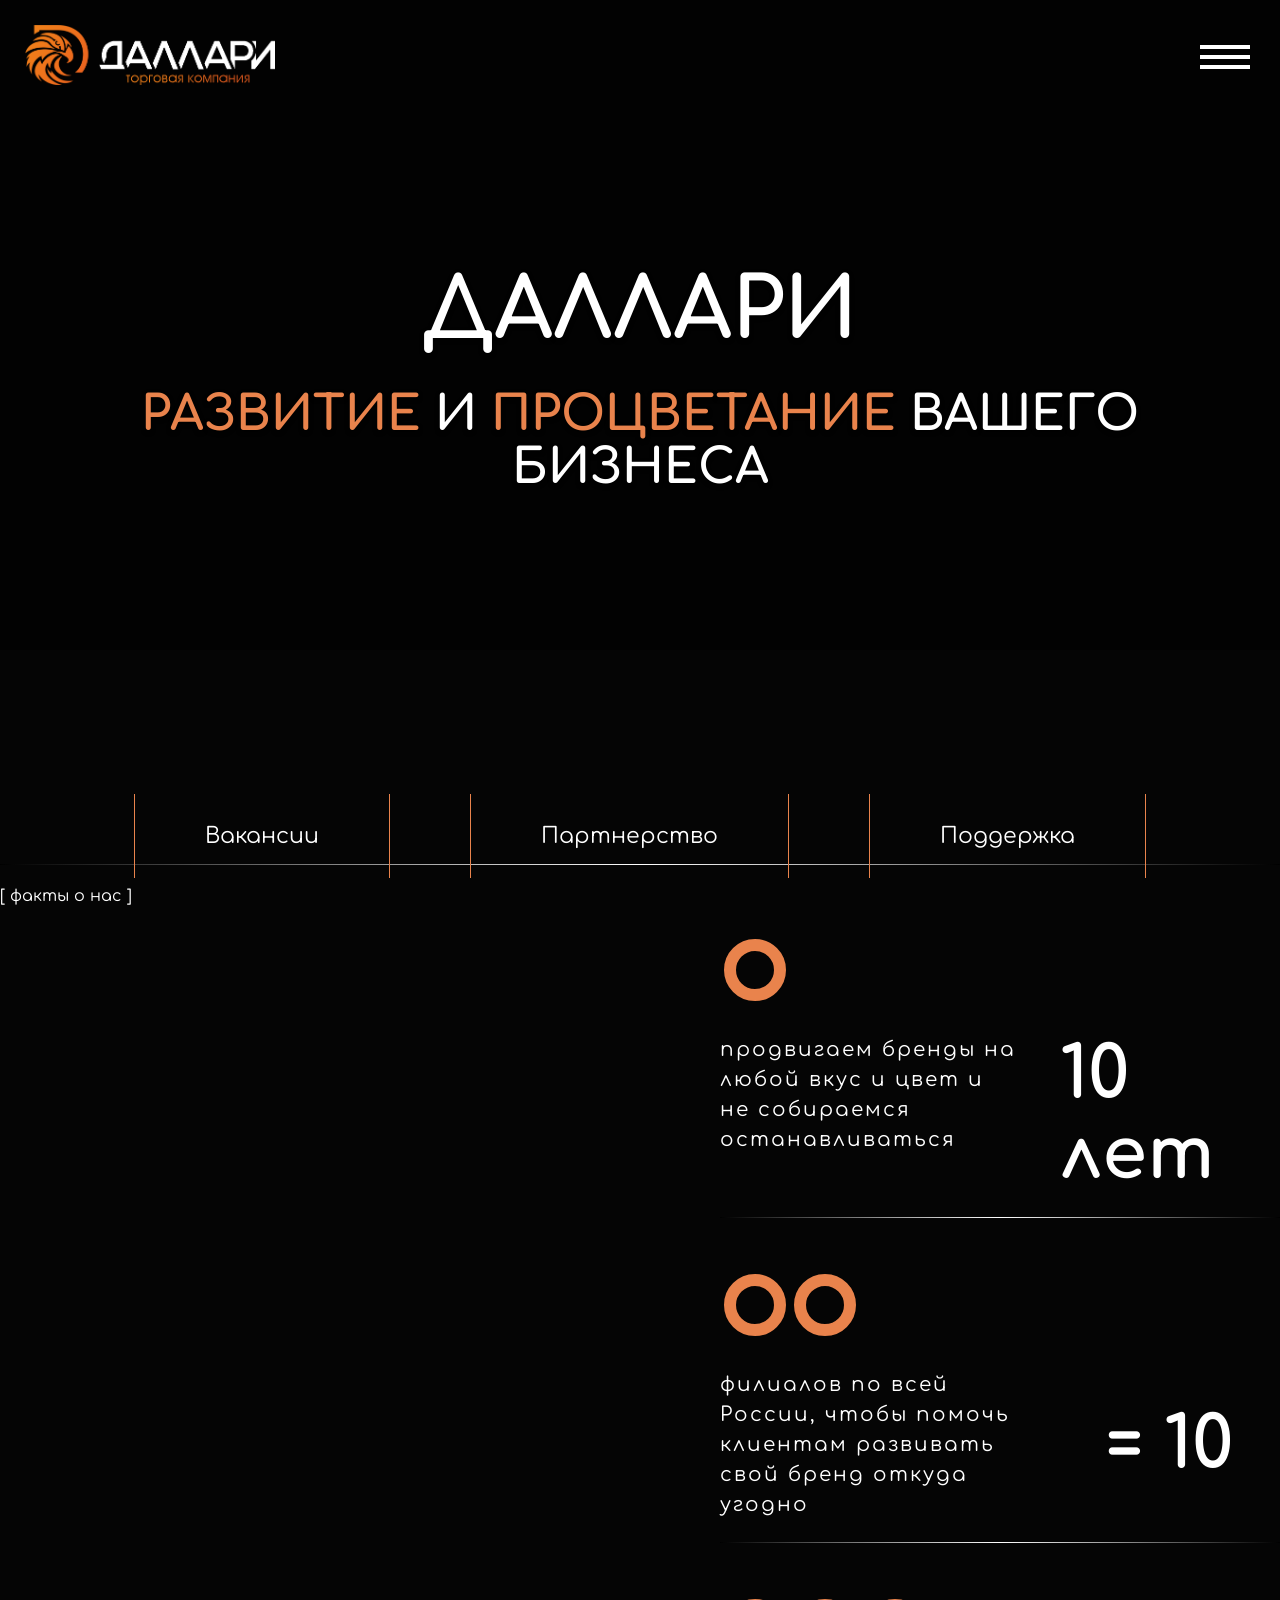
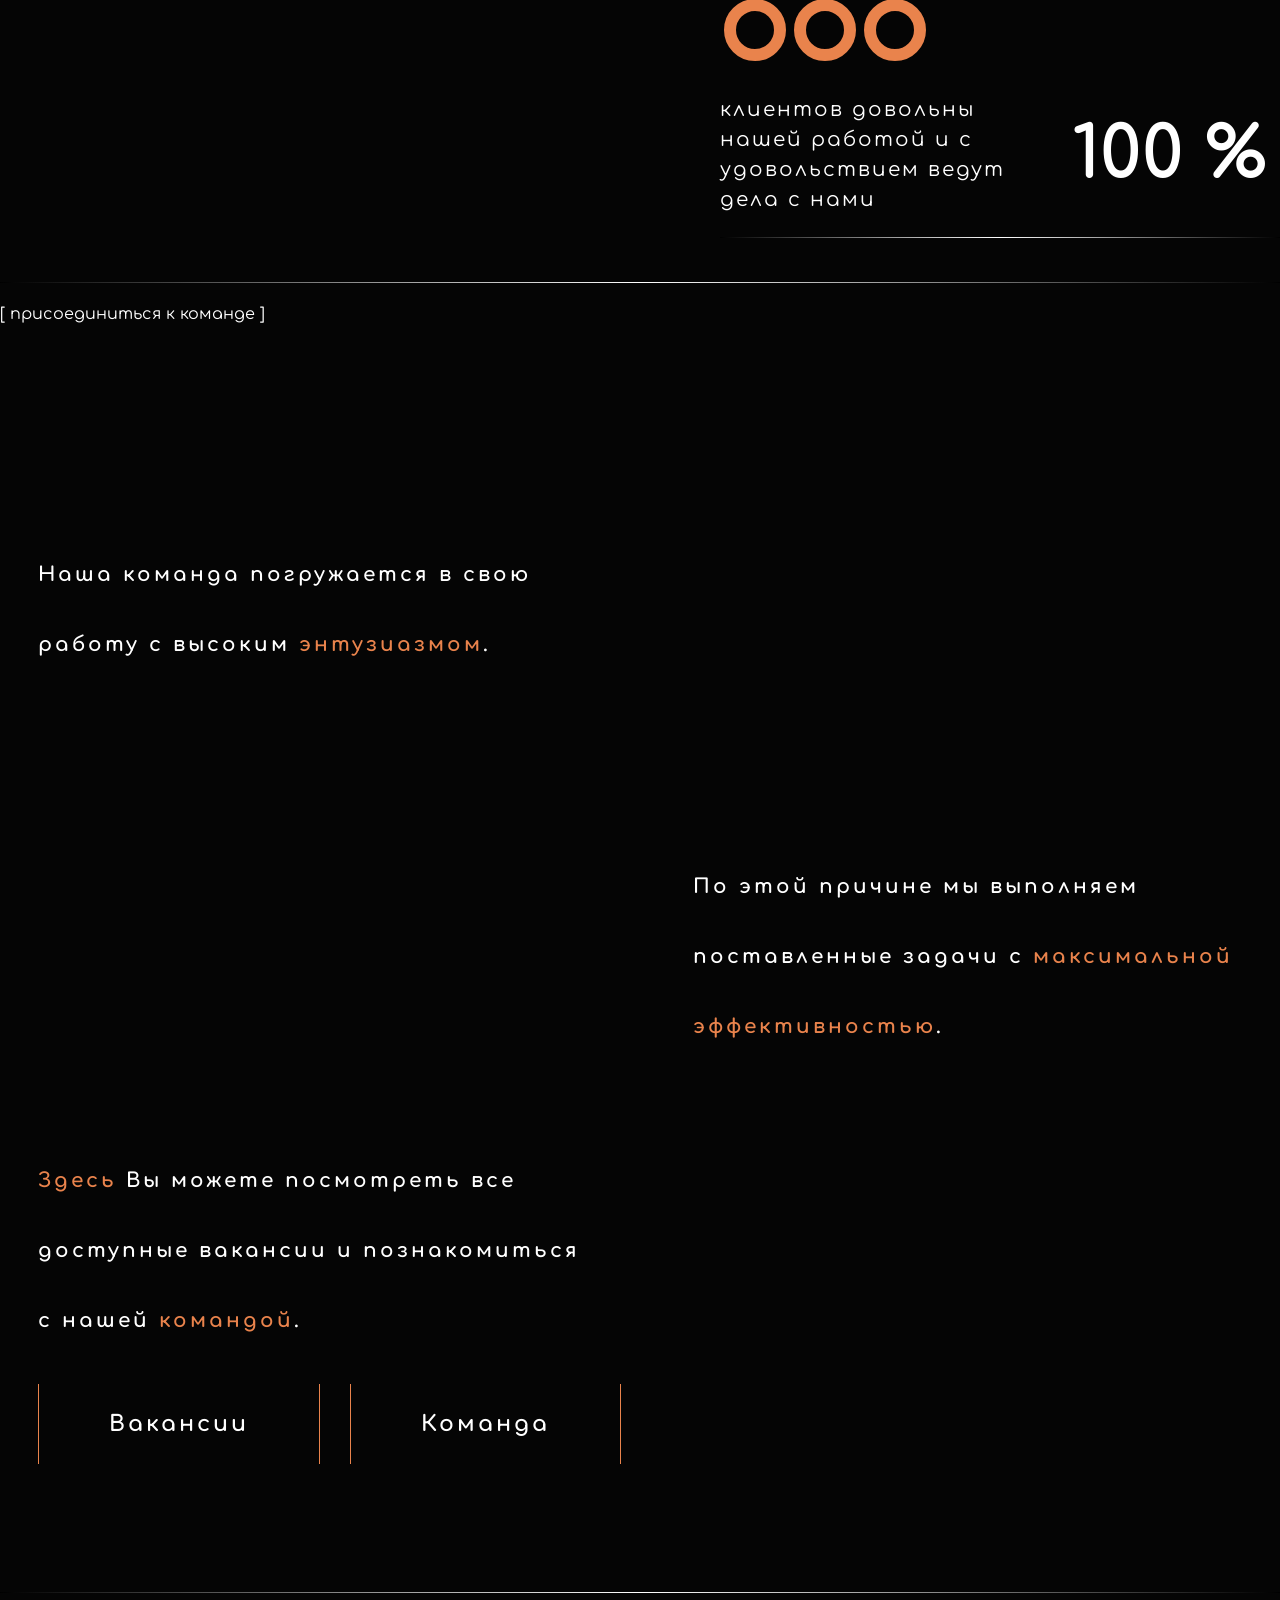
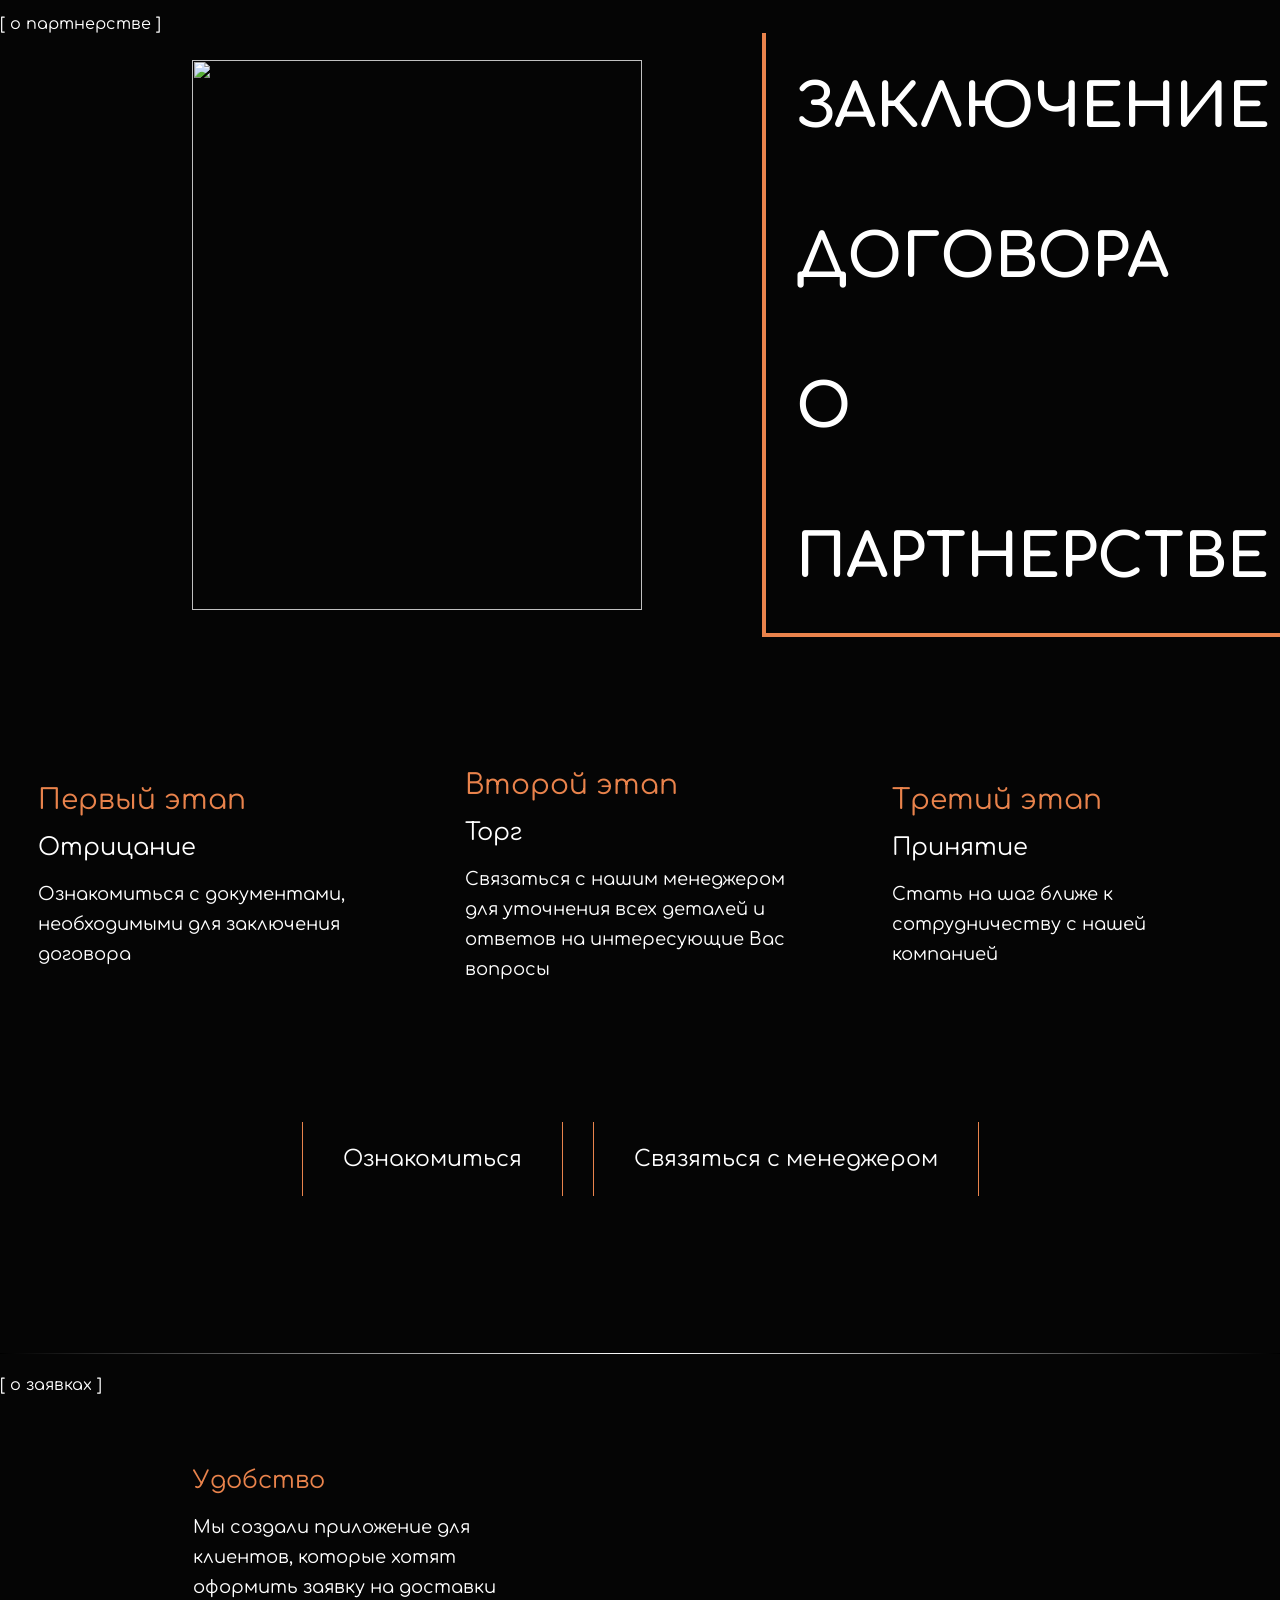
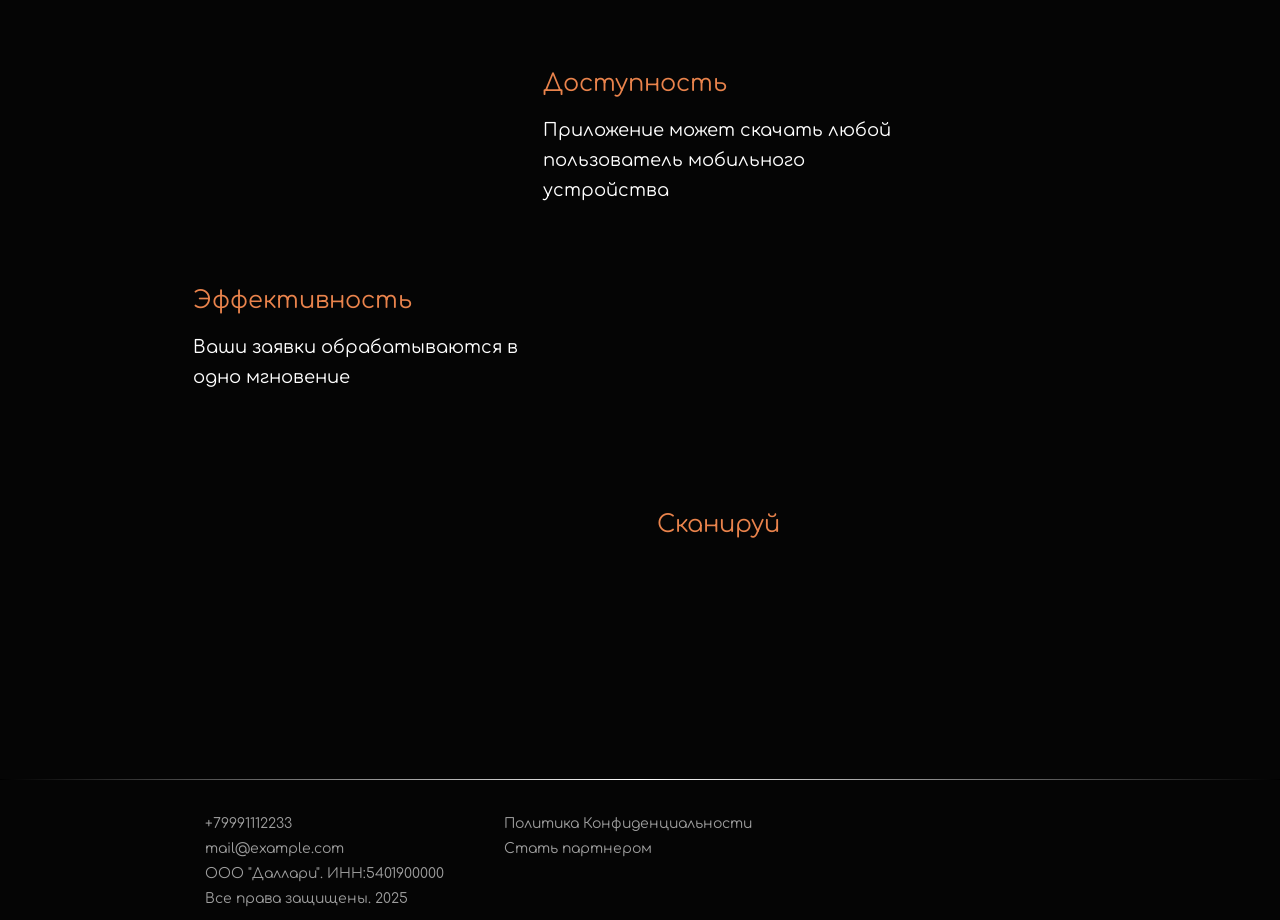
==== index.html @ b737cdee "Add files via upload" ====
<!DOCTYPE html>
<html>
	<head>
		<meta name="viewport" content="width=device-width, initial-scale=1">
		<meta charset="utf-8">
		<link rel="shortcut icon" href="image/Logo.png" />
		<title>Торговая компания ООО "Даллари"</title>	
		<link rel="stylesheet" href="css/style.css">
		<script defer src="js/main.js"></script>
		<!-- ШРИФТ "UBUNTU" -->
		<link rel="preconnect" href="https://fonts.googleapis.com">
		<link rel="preconnect" href="https://fonts.gstatic.com" crossorigin>
		<link href="https://fonts.googleapis.com/css2?family=Ubuntu:ital,wght@0,300;0,400;0,500;0,700;1,300;1,400;1,500;1,700&display=swap" rel="stylesheet">
		<!-- ШРИФТ "COMFORTAA" *** -->
		<link rel="preconnect" href="https://fonts.googleapis.com">
		<link rel="preconnect" href="https://fonts.gstatic.com" crossorigin>
		<link href="https://fonts.googleapis.com/css2?family=Comfortaa:wght@300..700&display=swap" rel="stylesheet">
		<!-- ШРИФТ "AMATIC SC" --- -->
		<link rel="preconnect" href="https://fonts.googleapis.com">
		<link rel="preconnect" href="https://fonts.gstatic.com" crossorigin>
		<link href="https://fonts.googleapis.com/css2?family=Amatic+SC:wght@400;700&display=swap" rel="stylesheet">
		<!-- ШРИФТ Balsamiq Sans *-* -->
		<link rel="preconnect" href="https://fonts.googleapis.com">
		<link rel="preconnect" href="https://fonts.gstatic.com" crossorigin>
		<link href="https://fonts.googleapis.com/css2?family=Balsamiq+Sans:ital,wght@0,400;0,700;1,400;1,700&display=swap" rel="stylesheet">
		<!-- ШРИФТ "COMFORTOO" -->
		<link rel="preconnect" href="https://fonts.googleapis.com">
		<link rel="preconnect" href="https://fonts.gstatic.com" crossorigin>
		<link href="https://fonts.googleapis.com/css2?family=Comfortaa:wght@300..700&display=swap" rel="stylesheet">
		<!-- ШРИФТ "JOST" -->
		<link rel="preconnect" href="https://fonts.googleapis.com">
		<link rel="preconnect" href="https://fonts.gstatic.com" crossorigin>
		<link href="https://fonts.googleapis.com/css2?family=Jost:ital,wght@0,100..900;1,100..900&display=swap" rel="stylesheet">
		<!-- ШРИФТ M PLUS Rounded 1c -->
		<link rel="preconnect" href="https://fonts.googleapis.com">
		<link rel="preconnect" href="https://fonts.gstatic.com" crossorigin>
		<link href="https://fonts.googleapis.com/css2?family=Jost:ital,wght@0,100..900;1,100..900&family=M+PLUS+Rounded+1c&display=swap" rel="stylesheet">



	</head>

			<body>

				<div class="body--wrapper"> <!-- Создание контейнера для работоспособности бургер меню -->

			<header>
				<div class="navigation">
				<a href="#0"><img class="logo" src="/image/Logo__full.png" alt=""></a>
				<button class="burger--btn" id="burger">
					<span></span>
					<span></span>
					<span></span>
				</button>
			</div>
				<div class="slogan">
					<h1>ДАЛЛАРИ</h1>
					<h2><span>РАЗВИТИЕ</span> И <span>ПРОЦВЕТАНИЕ</span> ВАШЕГО БИЗНЕСА</h2>
				</div>
				<div class="header__buttons">
					<a href="#0" class="header__buttons__button">Вакансии</a>
					<a href="#0" class="header__buttons__button">Партнерство</a>
					<a href="#0" class="header__buttons__button">Поддержка</a>
				</div>
				<nav class="menu" id="menu">
					<ul>
						<li><a href="#0">Оформить заявку</a></li>
						<li><a href="#0">Партнерство</a></li>
						<li><a href="#0">Вакансии</a></li>
						<li><a href="#0">Филиалы</a></li>
						<li><a href="#0">Контакты</a></li>
					</ul>
				
				</nav>
			</header>

			<main>
				<section>
					<div class="line"></div>
					<p class="title">[ факты о нас ]</p>
				<div class="about--company">

					<img src="https://i.postimg.cc/rm31kWhq/boxes.png" alt="">

					<div class="about--company__statistics">
						<div class="about--company__statistics__circle">
							<svg width="70" height="70">
								<circle cx="35" cy="35" r="25" stroke="#e9834c" stroke-width="12" fill="none" />							
								</svg>
						</div>

						<div class="about--company__statistics__text">
							<div class="about--company__statistics__text__left--side">
								<p>продвигаем бренды на любой вкус и цвет и не собираемся останавливаться</p>
						</div>
						<div class="about--company__statistics__text__right--side">
							<p>10 лет</p>
						</div>
						</div>

						<div class="line"></div>

						<div class="about--company__statistics__circle">
							<svg width="70" height="70">
								<circle cx="35" cy="35" r="25" stroke="#e9834c" stroke-width="12" fill="none" />							
								</svg>
								<svg width="70" height="70">
									<circle cx="35" cy="35" r="25" stroke="#e9834c" stroke-width="12" fill="none" />							
									</svg>
						</div>

						<div class="about--company__statistics__text">
						<div class="about--company__statistics__text__left--side">
								<p>филиалов по всей России, чтобы помочь клиентам развивать свой бренд откуда угодно</p>
						</div>
						<div class="about--company__statistics__text__right--side">
							<p>= 10</p>
						</div>
						</div>

						<div class="line"></div>

						<div class="about--company__statistics__circle">
							<svg width="70" height="70">
								<circle cx="35" cy="35" r="25" stroke="#e9834c" stroke-width="12" fill="none" />							
								</svg>
								<svg width="70" height="70">
									<circle cx="35" cy="35" r="25" stroke="#e9834c" stroke-width="12" fill="none" />							
									</svg>
									<svg width="70" height="70">
										<circle cx="35" cy="35" r="25" stroke="#e9834c" stroke-width="12" fill="none" />							
										</svg>
						</div>

						<div class="about--company__statistics__text">
						<div class="about--company__statistics__text__left--side">
								<p>клиентов довольны нашей работой и с удовольствием ведут дела с нами</p>
						</div>
						<div class="about--company__statistics__text__right--side">
							<p>100 %</p>
						</div>					
					</div>

					<div class="line"></div>

					</div>
				</div>
			</section>

			<div class="line"></div>

			<section>
				<p class="title">[ присоединиться к команде ]</p>
				<div class="about--team">

						<div class="about--team__text">

							<p>Наша команда погружается в свою работу с высоким <span>энтузиазмом</span>.</p>
						</div>

						<img src="https://i.postimg.cc/V5yd7WKb/1-box.png" alt="">

						<img src="https://i.postimg.cc/FzkYgBV4/2-box.png" alt="">

						<div class="about--team__text">

							<p>По этой причине мы
							выполняем поставленные задачи с <span>максимальной эффективностью</span>.</p>
						</div>

						<div class="about--team__text">

							<p><span>Здесь</span> Вы можете посмотреть все доступные вакансии и познакомиться с нашей <span>командой</span>.</p>
						<div class="about--team--buttons">
							<a href="#0" class="about--team--buttons__button">Вакансии</a>
									   
							<a href="employees.html" class="about--team--buttons__button">Команда</a>
						</div>
						</div>

						<img src="https://i.postimg.cc/gcxsTcMY/3-box.png" alt="">

				</div>

				<div class="line"></div>
			</section>

			<section>
				<p class="title">[ о партнерстве ]</p>
				
				<div class="partnership">

					<div>
						<img src="https://i.postimg.cc/zfDSSqbY/books.png" alt="">
					<div class="partnership__outline">
						<p class="partnership__title">Заключение<br>договора<br>о партнерстве</p>
					</div>
					</div>

					<div class="partnership__information">
						<div>
							<div class="partnership__information__title">
								Первый этап
							</div>
							<div class="partnership__information__subtitle">
								Отрицание
							</div>
							<p class="partnership__information__text">Ознакомиться с документами, необходимыми для заключения договора</p>
						</div>
						<div>
							<div class="partnership__information__title">
								Второй этап
						</div>
						<div class="partnership__information__subtitle">
								Торг
						</div>
						<p class="partnership__information__text">Связаться с нашим менеджером для уточнения всех деталей и ответов на интересующие Вас вопросы</p>
						</div>
						<div>
							<div class="partnership__information__title">
								Третий этап
							</div>
							<div class="partnership__information__subtitle">
								Принятие
							</div>
							<p class="partnership__information__text">Стать на шаг ближе к сотрудничеству с нашей компанией</p>
						</div>
					</div>
					<div class="partnership__buttons">
						<a href="#0" class="partnership__buttons__button">Ознакомиться</a>
						<a href="#0" class="partnership__buttons__button">Связяться с менеджером</a>
					</div>
					</div>	

					<div class="line"></div>
			</section>

			<section>
				<p class="title">[ о заявках ]</p>

				<div class="applications">					
					<div class="applications__information">
						<div>
							<div class="applications__information__title">
								Удобство
							</div>
							<p class="applications__information__text">Мы создали приложение для клиентов, которые хотят оформить заявку на доставки</p>
						</div>
						<div>
							<div class="applications__information__title">
								Доступность
						</div>
						<p class="applications__information__text">Приложение может скачать любой пользователь мобильного устройства</p>
						</div>
						<div>
							<div class="applications__information__title">
								Эффективность
							</div>
							<p class="applications__information__text">Ваши заявки обрабатываются в одно мгновение</p>
						</div>
						<div>
							<div class="applications__information__title">Сканируй</div>
							<img class="qrCode" src="https://i.postimg.cc/HWywMHdj/65a62523be552db996662ad59caf91c8.png" alt="">
						</div>
					</div>
						<img src="https://i.postimg.cc/ZR16QsFT/bottles.png" alt="">
				</div>

			</section>

			</main>

			<footer>
				<div class="line"></div>
				<div class="footer--all">
				<div class="footer--all__info">
					<div>
						<ol>
							<li><a href="tel:+79991112233">+79991112233</a></li>
							<li><a href="mailto:mail@example.com">mail@example.com</a></li>
							<li>ООО "Даллари". ИНН:5401900000</li>
							<li>Все права защищены. 2025</li>
						</ol>
					</div>
					<div>
						<ol>
							<li><a>Политика Конфиденциальности</a></li>
							<li><a>Стать партнером</a></li>
						</ol>
					</div>
				</div>
				<div>
					<a href="#0"><img data-original="https://static.tildacdn.com/tild3939-6533-4362-b338-373964396137/vk.svg" class="footer--all__info__icon" alt="" imgfield="tn_img_1680877844554"
						src="https://static.tildacdn.com/tild3939-6533-4362-b338-373964396137/vk.svg"></a>
					<a href="#0"><img data-original="https://static.tildacdn.com/tild3935-3430-4632-a164-336639343938/whatsapp.png" class="footer--all__info__icon" alt=""
						imgfield="tn_img_1680877844580" src="https://optim.tildacdn.com/tild3935-3430-4632-a164-336639343938/-/resize/52x/-/format/webp/whatsapp.png"></a>
				</div>
			</div>
			</footer>

				</div>
			</body>

</html>
---- css/style.css ----
@font-face {
  font-family: "OpenSans-Regular";
  font-style: normal;
  font-weight: 400;
  src: url("https://netology-code.github.io/html-2-diploma/sources/fonts/OpenSans-Regular.woff") format("woff");
}

@font-face {
  font-family: "OpenSans-Bold";
  font-style: bold;
  font-weight: 400;
  src: url("https://netology-code.github.io/html-2-diploma/sources/fonts/OpenSans-Bold.woff") format("woff");
}

body {
  background-color: rgba(0, 0, 0, 0.98);
  margin: 0;
  padding: 0;
  font-family: "Comfortaa", sans-serif;
}

ol {
  /* color: rgb(158, 158, 158);
  font-size: 14px; */
  text-decoration: none;
}

li {
  list-style: none;
}

a {
  text-decoration: none;
  color: rgb(255, 255, 255);
  font-family: "Comfortaa", sans-serif;
}

.line {
  width: 100%;
  background-image: linear-gradient(90deg, rgb(0, 0, 0), rgb(255, 255, 255), rgb(0, 0, 0));
  border: 0;
  height: 1px;
  margin: 22px 0 22px 0;
  box-sizing: content-box;
  display: block;
  }

.line--branches {
  width: 50%;
  background-image: linear-gradient(90deg, rgb(0, 0, 0), rgb(233, 131, 76), rgb(0, 0, 0));
  border: 0;
  height: 1px;
  margin: 22px 0 22px 0;
  box-sizing: content-box;
  display: block;
}

h1, h2, h3, h4, h5, p {
  margin: 0;
}

.body--wrapper {
  overflow: hidden;
  width: 100%;
  position: relative;
}

.burger--btn {
  position: relative;
  width: 60px;
  height: 60px;
  background-color: transparent;
  border: none;
  outline: none;
  z-index: 2;
}

.burger--btn span {
  position: absolute;
  width: 50px;
  height: 4px;
  left: 5px;
  background-color: white;
  transition: background-color .5s, opacity .25s, transform .5s;
}

.burger--btn span:nth-child(1) {
 transform: translateY(-10px); 
}

.burger--btn span:nth-child(3) {
  transform: translateY(10px); 
}

/* Кнопка "Крестик" */
header.open .burger--btn span:nth-child(1) {
  transform: translateY(0) rotate(45deg); 
 }
 
 header.open .burger--btn span:nth-child(2) {
  opacity: 0;
 }
 
 header.open .burger--btn span:nth-child(3) {
   transform: translateY(0) rotate(-45deg);
 }

/* ПАНЕЛЬ НАВИГАЦИИ САЙТА */
header {
  background-image: url("https://i.postimg.cc/W4frGgc0/Shapka.png");
  background-repeat: no-repeat;
  background-position: center center;
  background-size: cover;
  position: relative;
  max-height: 650px;
  z-index: 1;
  margin-bottom: 10%;
}

/* Добавление темного фона */
header::after {
  content: "";
  display: block;
  position: absolute;
  background: black;
  top: 0;
  right: 0;
  bottom: 0;
  left: 0;
  opacity: 0.6;
  z-index: -1;
  }


/* Выравнивание определение внешних отступов */
.navigation {
  display: flex;
  justify-content: space-between;
  align-items: start;
  padding: 25px 25px 25px 25px;
  z-index: 2;
}

header.open .menu {
  transform: translateX(-100%);
}

.menu {
  display: flex;
  justify-content: start;
  align-items: center;
  position: absolute;
  right: -450px;
  top: 0;
  background-color: #000000;
  width: 450px;
  height: 100%;
  transition: transform .5s, visibility .2s;
}

nav ul {
  display: block;
  padding-right: 65px;
  border-right: 2px solid #e9834c ;
}

nav ul li {
  display: flex;
}

nav ul li a {
  display: block;
  color: rgb(255, 255, 255);
  font-weight: bold;
  text-transform: uppercase;
  font-size: 26px;
  padding: 25px 0;
}

nav img {
  width: 70px;
}

header ul li a {
  transition: 0.3s;
}

header ul li a:hover {
  color: #e9834c;
  transition: 0.3s;
}

.header__buttons {
  display: flex;
  width: 100%;
  text-align: center;
  justify-content: center;
}

.header__buttons__button {
  font-family: "Comfortaa", sans-serif;
  color: #ffff;
  background: none;
  border: solid 1px #e9834c;
  border-top: none;
  border-bottom: none;
  background: none;
  -webkit-appearance: none;
     -moz-appearance: none;
          appearance: none;
          padding: 30px 70px;
          font-size: 22px;
          margin: 0px 40px;
}

.header__buttons__button:hover {
  -webkit-box-shadow: 0px 5px 75px 20px rgba(233, 131, 76, 0.2);
  -moz-box-shadow: 0px 5px 75px 20px rgba(233, 131, 76, 0.2);
  box-shadow: 0px 5px 75px 20px rgba(233, 131, 76, 0.2);
  color: #e9834c;
}

.contacts a {
  background: #e9834c;
  border-radius: 7px;
}

.contacts a:hover {
  -webkit-box-shadow: 0px 5px 75px 20px rgba(233, 131, 76, 0.2);
  -moz-box-shadow: 0px 5px 75px 20px rgba(233, 131, 76, 0.2);
  box-shadow: 0px 5px 75px 20px rgba(233, 131, 76, 0.2);
}

/* Добавление размера "img" */
.logo {
  width: 250px;
}

/* БЛОК "slogan" */
.slogan {
  --shadow:0 2px 4px rgba(0, 0, 0, 1);
  margin: 150px 60px 300px 60px;
  display: flex;
  flex-direction: column;
  justify-content: center;
  align-items: center;
  text-align: center;
  color: white;
}

.slogan span {
  color: #e9834c;
}

.slogan h1 {
  text-shadow: var(--shadow);
  font-size: 84px;
  margin-bottom: 30px;
  font-family: "Comfortaa", sans-serif;
  font-weight: 700;
  font-style: normal;
}

.slogan h2 {
  text-shadow: var(--shadow);
  font-size: 48px;
  font-family: "Comfortaa", sans-serif;
}

  .title {
    color: white;
    display: flex;
  }

main {
  padding-top: 5%;
  /* margin: 10%; */
}

.about--company {
  justify-content: space-evenly;
  display: flex;
  color: white;
}

.about--company img {
  width: 600px;
}

.about--company__statistics {
  display: flex;
  flex-direction: column;
  align-items: center;
  margin-left: 150px;
}

.about--company__statistics__text {
  display: flex;
  width: 100%;
}

.about--company__statistics__circle {
  display: flex;
  width: 100%;
  fill: #e9834c;
  margin: 30px auto; /* Отступы между текстом и кругами */
}

.about--company__statistics__text__left--side {
  font-size: 20px;
  max-width: 300px;
  letter-spacing: 2px;
  line-height: 30px;
}

.about--company__statistics__text__right--side {
  display: flex;
  width: 250px;
  justify-content: center;
  align-items: center;
  margin-left: 40px;
  font-size: 72px;
  font-weight: bold;
}

.about--team {
  display: grid;
  align-items: center;
  justify-items: center;
  grid-template-columns: repeat(2,1fr);
  grid-template-rows: repeat(3,1fr);
  color: #ffffff;
  font-size: 20px;
  margin: 10% auto;
  gap: 30px;
}

.about--team img {
  display: flex;
  width: 350px;
}

.about--team__text {
  display: flex;
  flex-wrap: wrap;
  align-items: center;
  align-content: flex-start;
  justify-content: center;
  max-width: 550px;
  font-size: 20px;
  font-weight: bold;
  color: #ffffff;
  letter-spacing: 3px;
  line-height: 70px;
}

.about--team__text span {
  color: #e9834c;
}

.about--team--buttons {
  display: flex;
  width: 100%;
  gap: 30px;
}

.about--team--buttons__button {
  color: #ffffff;
  margin-top: 5%;
  border: solid 1px #e9834c;
  border-top: none;
  border-bottom: none;
  background: none;
  -webkit-appearance: none;
     -moz-appearance: none;
          appearance: none;
          padding: 5px 70px;
          font-size: 22px;
}

.about--team--buttons__button:hover {
  -webkit-box-shadow: 0px 5px 75px 20px rgba(233, 131, 76, 0.2);
  -moz-box-shadow: 0px 5px 75px 20px rgba(233, 131, 76, 0.2);
  box-shadow: 0px 5px 75px 20px rgba(233, 131, 76, 0.2);
  color: #e9834c;
}


.partnership {
  display: flex;
  justify-content: center;
  flex-direction: column;
}

.partnership__outline {
  margin-left: 120px;
  border-left: 4px solid #e9834c;
  border-bottom: 4px solid #e9834c;
}

.partnership__title {
  font-size: 60px;
  text-transform: uppercase;
  font-weight: bold;
  line-height: 150px;
  margin-left: 30px;
}

.partnership>div:nth-child(1) {
  display: flex;
  justify-content: start;
  align-items: center;
  margin-left: 15vw;
  color: white;
}

@keyframes objects {
  0% {
    transform: translateY(0px);
  }
  25% {
    transform: translateY(-5px);
  }
  50% {
    transform: translateY(0px);
  }
  75% {
    transform: translateY(5px);
  }
  100% {
    transform: translateY(0px);
  }
}

.partnership img {
  width: 450px;
  height: 550px;
  animation-name: objects;
  animation-duration: 5s;
  animation-timing-function: linear;
  animation-delay: 0s;
  animation-iteration-count: infinite;
}

.partnership__information {
  display: grid;
  max-height: 400px;
  margin-top: 40px;
  align-items: center;
  justify-items: center;
  grid-template-columns: repeat(3, 1fr);
  color: white;
  height: 90vh;
}

.partnership__information__title {
  font-family: "Comfortaa", sans-serif;
  color: #e9834c;
  font-size: 28px;
  margin-bottom: 2vh;
}

.partnership__information__subtitle {
  font-size: 24px;
  margin-bottom: 2vh;
}

.partnership__information__text {
  font-family: "Comfortaa", sans-serif;
  font-size: 18px;
  max-width: 350px;
  line-height: 30px;
}

.partnership__information>div:nth-child(1) {
  grid-column: 1;
} 

.partnership__information>div:nth-child(2) {
  grid-column: 2;
}

.partnership__information>div:nth-child(3) {
  grid-column: 3;
} 

.partnership__information>div:nth-child(4) {
  justify-items: center;

}

.partnership__buttons {
  display: flex;
  flex-direction: row;
  justify-content: center;
  gap: 30px;
  margin-bottom: 15vh;
  margin-top: 5vh;
}

.partnership__buttons__button {
  border: solid 1px #e9834c;
  border-top: none;
  border-bottom: none;
  background: none;
  -webkit-appearance: none;
     -moz-appearance: none;
          appearance: none;
          padding: 25px 40px;
          font-size: 22px;
          max-width: 400px;
}

.partnership__buttons__button:hover {
  -webkit-box-shadow: 0px 5px 75px 20px rgba(233, 131, 76, 0.2);
  -moz-box-shadow: 0px 5px 75px 20px rgba(233, 131, 76, 0.2);
  box-shadow: 0px 5px 75px 20px rgba(233, 131, 76, 0.2);
  color: #e9834c;
}

/* .partnership__card {
  display: flex;
  flex-direction: column;
  align-items: center;
  max-width: 500px;
  height: 900px;
  background-color: black;
  color: white;
  -webkit-box-shadow: 0px 5px 10px 2px rgba(255, 255, 255, 0.2);
  -moz-box-shadow: 0px 5px 10px 2px rgba(255, 255, 255, 0.2);
  box-shadow: 0px 5px 10px 2px rgba(255, 255, 255, 0.2);
}

.partnership__card span {
  color: rgb(233, 131, 76);
}

.partnership__card__title {
  text-align: center;
  font-size: 28px;
  color: #ffffff;
  text-transform: uppercase;
  font-weight: bold;
  margin-top: 40px;
  margin-bottom: 40px;
}

.partnership__card__text {
  text-align: justify;
  font-size: 20px;
  letter-spacing: 1px;
  line-height: 60px;
  margin: 60px 15px;
}

.partnership__card__button {
  border: solid 1px #e9834c;
  border-top: none;
  border-bottom: none;
  background: none;
  -webkit-appearance: none;
     -moz-appearance: none;
          appearance: none;
          padding: 25px 70px;
          font-size: 22px;
}

.partnership__card__button:hover {
  -webkit-box-shadow: 0px 5px 75px 20px rgba(233, 131, 76, 0.2);
  -moz-box-shadow: 0px 5px 75px 20px rgba(233, 131, 76, 0.2);
  box-shadow: 0px 5px 75px 20px rgba(233, 131, 76, 0.2);
  color: #e9834c;
} */

.applications {
  display: flex;
  justify-content: space-evenly;
  margin-bottom: 15vh;
}

.applications__information {
  display: grid;
  margin-top: 40px;
  align-items: center;
  justify-items: center;
  grid-template-rows: repeat(4, 1fr);
  grid-template-columns: repeat(2, 1fr);
  color: white;
  height: 90vh;
}

.qrCode {
  width: 200px;
}

.applications__information__title {
  font-family: "Comfortaa", sans-serif;
  color: #e9834c;
  font-size: 24px;
  margin-bottom: 2vh;
}

.applications__information__text {
  font-family: "Comfortaa", sans-serif;
  font-size: 18px;
  max-width: 350px;
  line-height: 30px;
}

.applications__information>div:nth-child(1) {
  grid-row: 1;
  grid-column: 1;
} 

.applications__information>div:nth-child(2) {
  grid-row: 2;
  grid-column: 2;
}

.applications__information>div:nth-child(3) {
  grid-row: 3;
  grid-column: 1;
} 

.applications__information>div:nth-child(4) {
  justify-items: center;
  grid-row: 4;
  grid-column: 2;
}

.applications__button {
  grid-row: 4/5;
  grid-column: 1/3;
  border: solid 1px #e9834c;
  border-top: none;
  border-bottom: none;
  background: none;
  -webkit-appearance: none;
     -moz-appearance: none;
          appearance: none;
          padding: 25px 70px;
          font-size: 22px;
}

.applications__button:hover {
  -webkit-box-shadow: 0px 5px 75px 20px rgba(233, 131, 76, 0.2);
  -moz-box-shadow: 0px 5px 75px 20px rgba(233, 131, 76, 0.2);
  box-shadow: 0px 5px 75px 20px rgba(233, 131, 76, 0.2);
  color: #e9834c;
}

.applications img {
  grid-row: 1/5;
  grid-column: 3;
}

.footer--all {
  display: flex;
  justify-content: space-around;
  align-items: center;
}

.footer--all__info {
  display: flex;
}

.footer--all__info ol li {
  margin: 10px;
}

.footer--all__info ol li a {
  color: rgb(158, 158, 158);
}

.footer--all__info__icon {
  width: 50px;
  margin-right: 25px;
}

footer ol {
  color: rgb(158, 158, 158);
  font-size: 14px;
}

footer a[href^="tel"] {
  color: inherit;
}

footer a[href^="mailto"] {
  color: inherit;
}
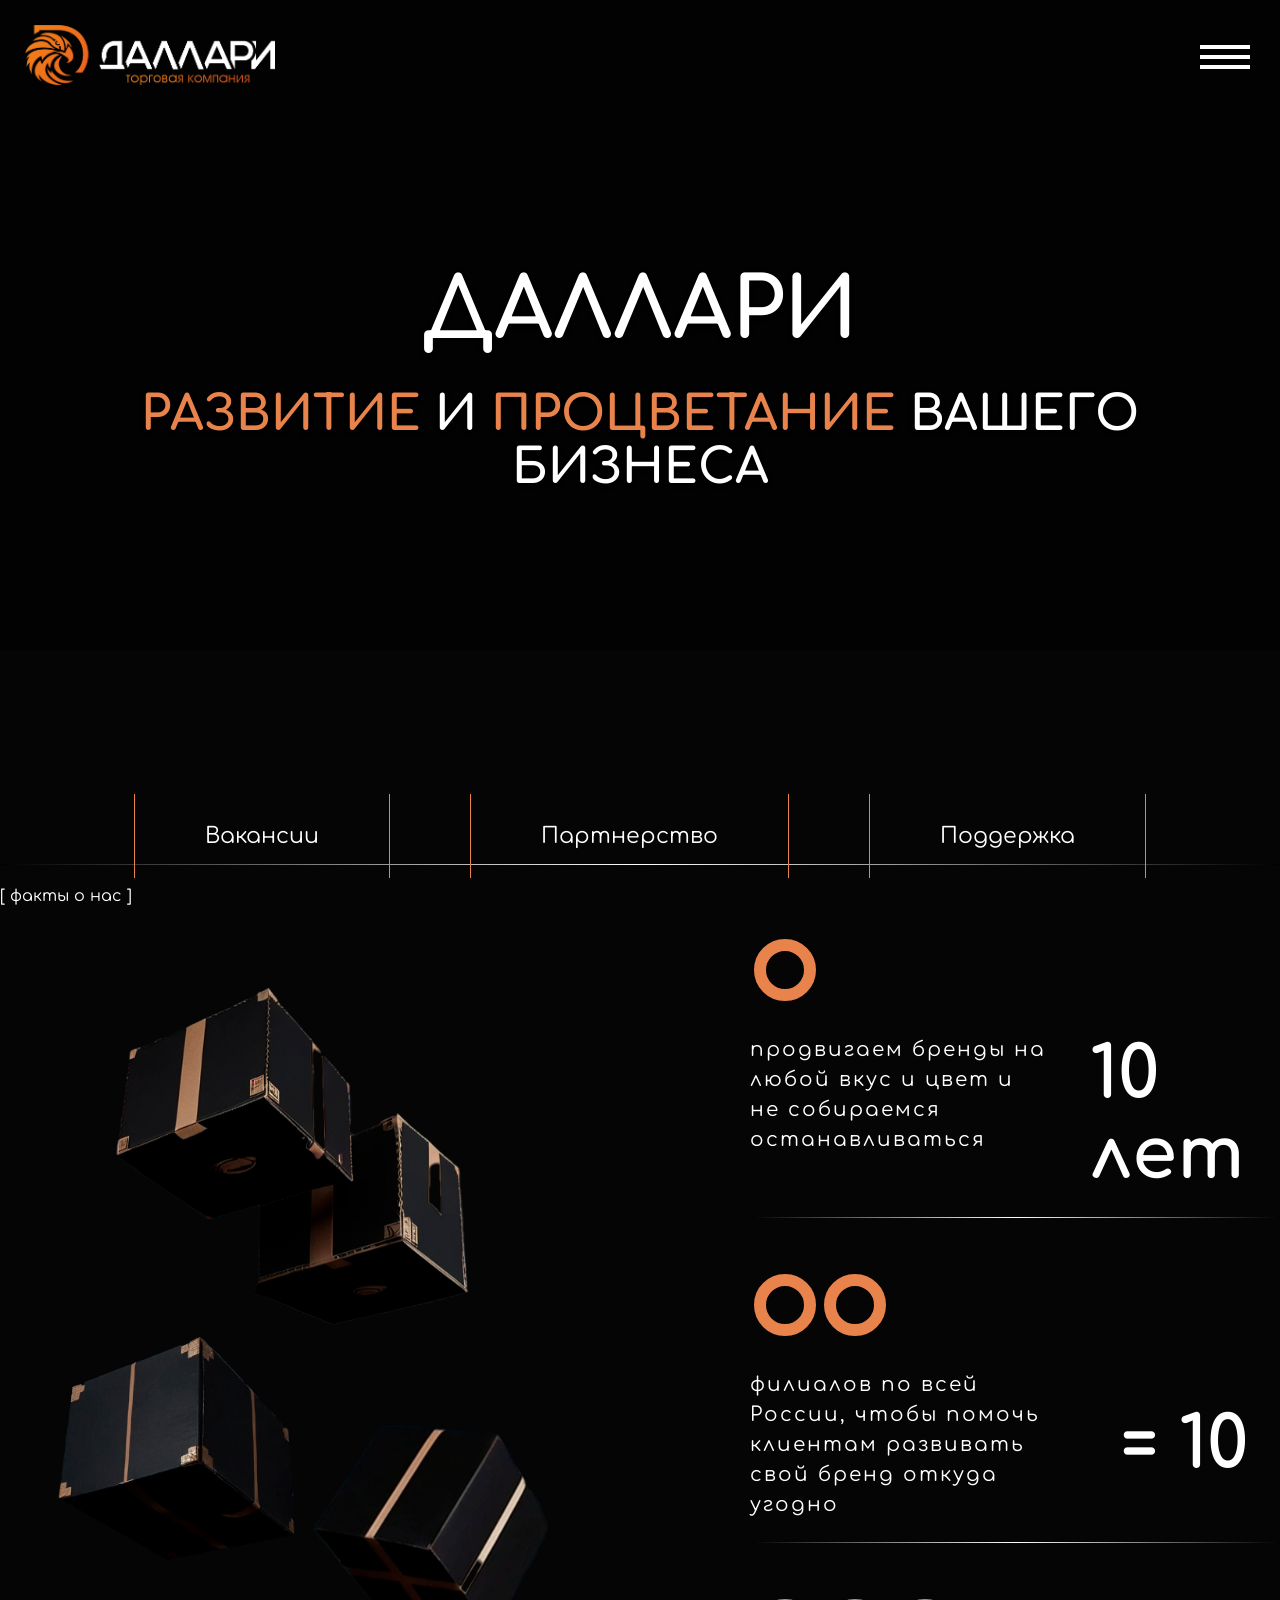
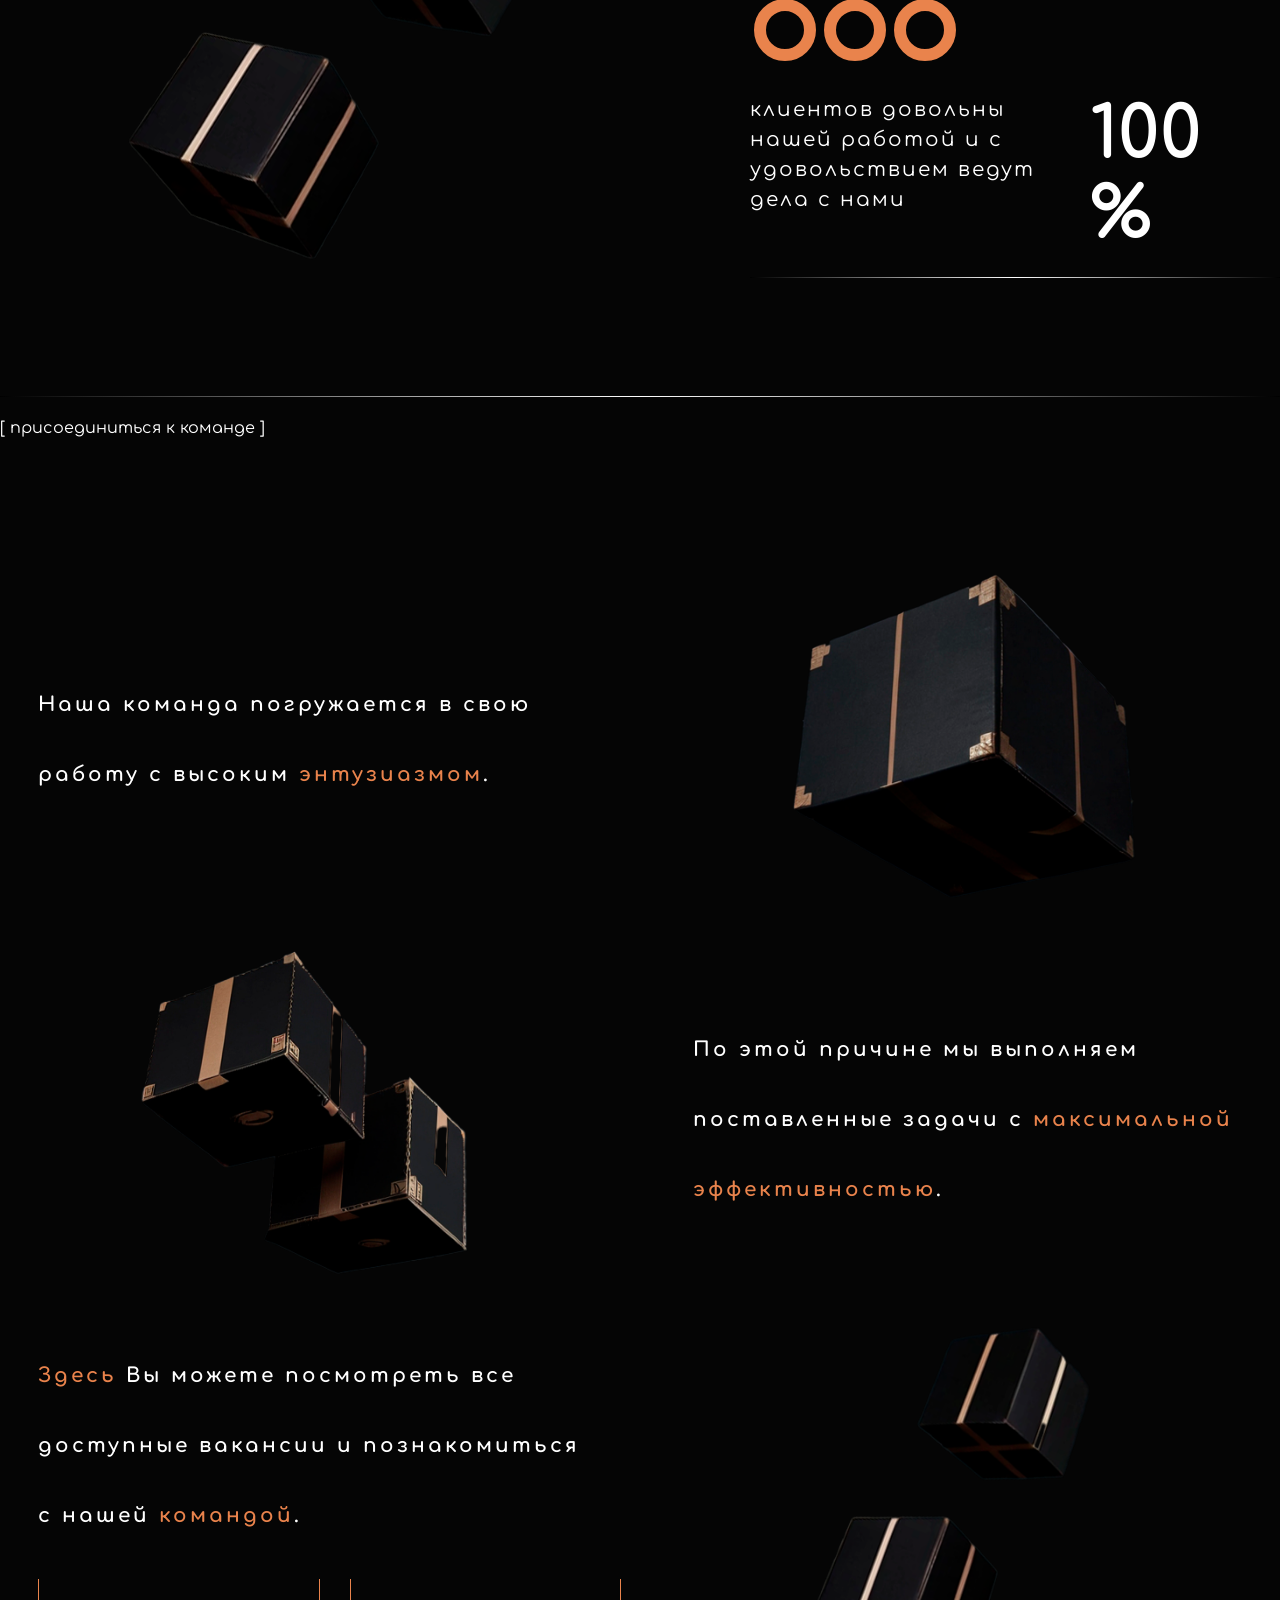
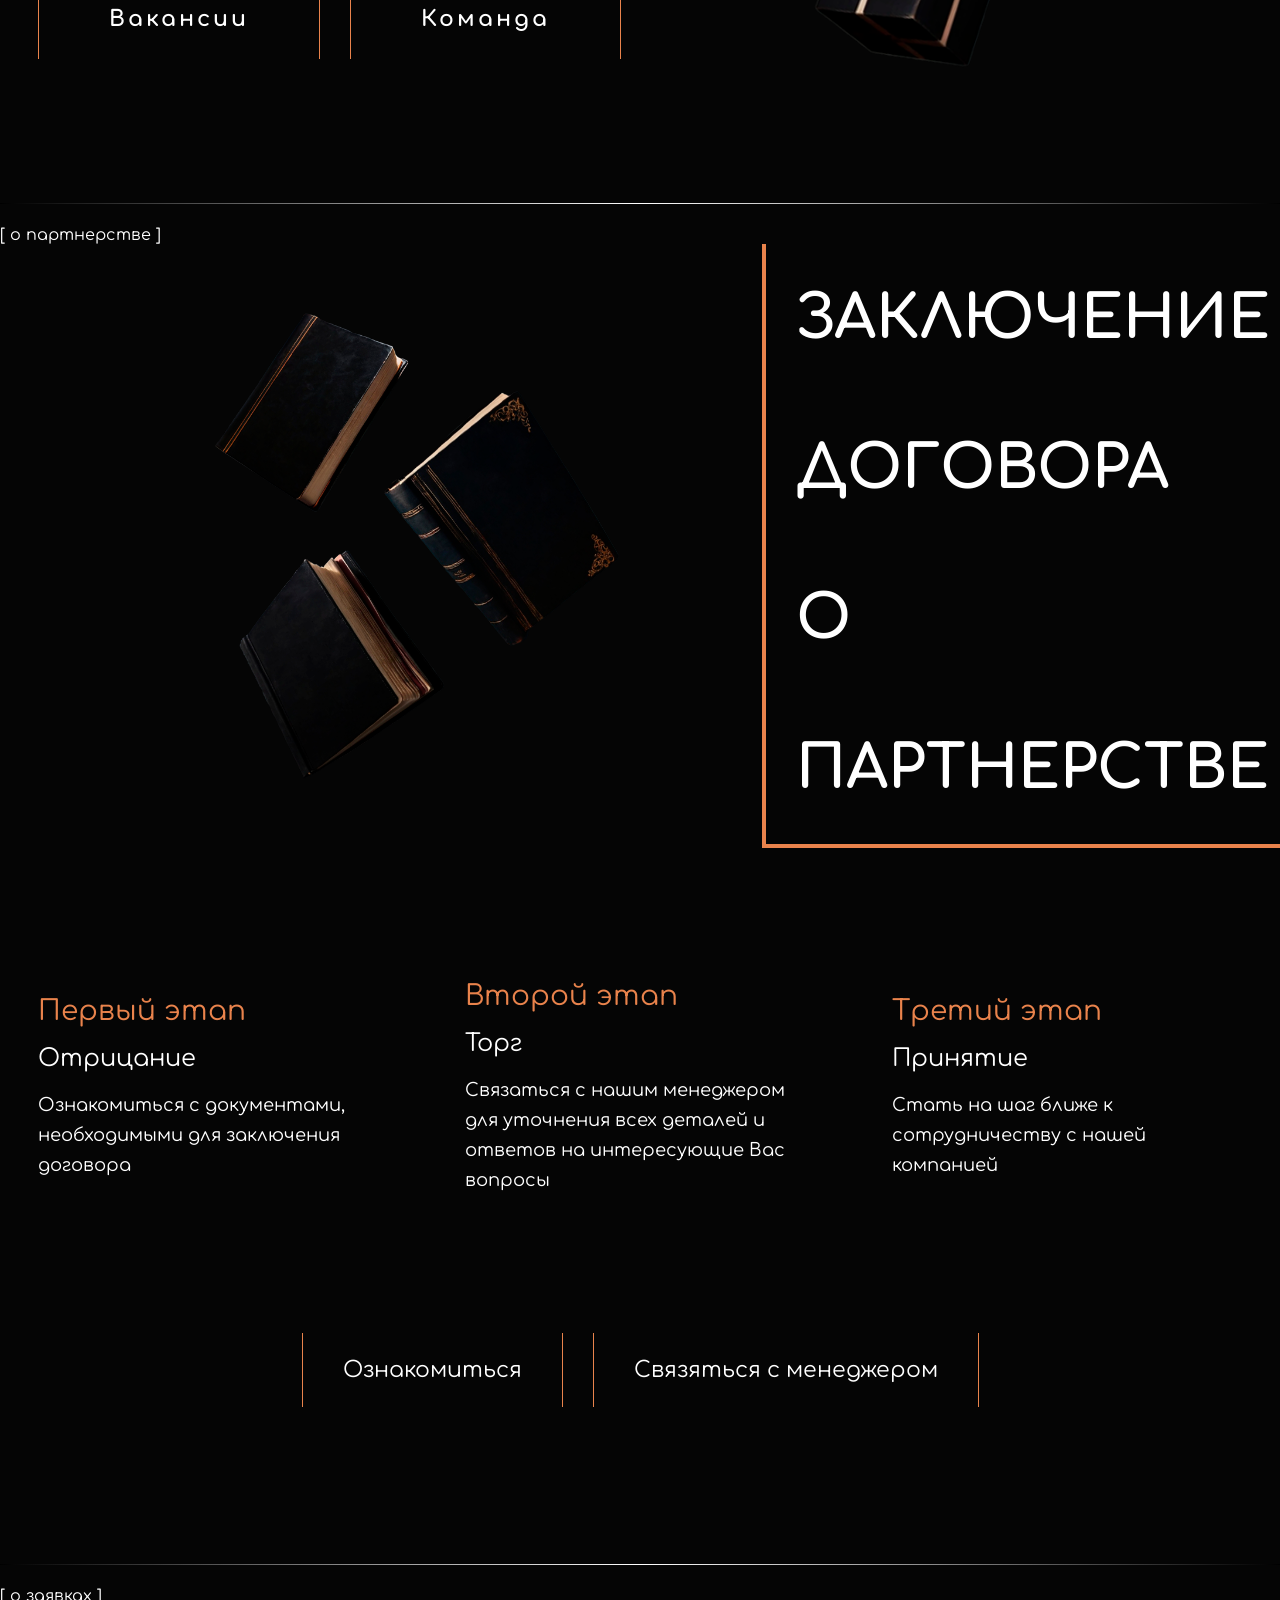
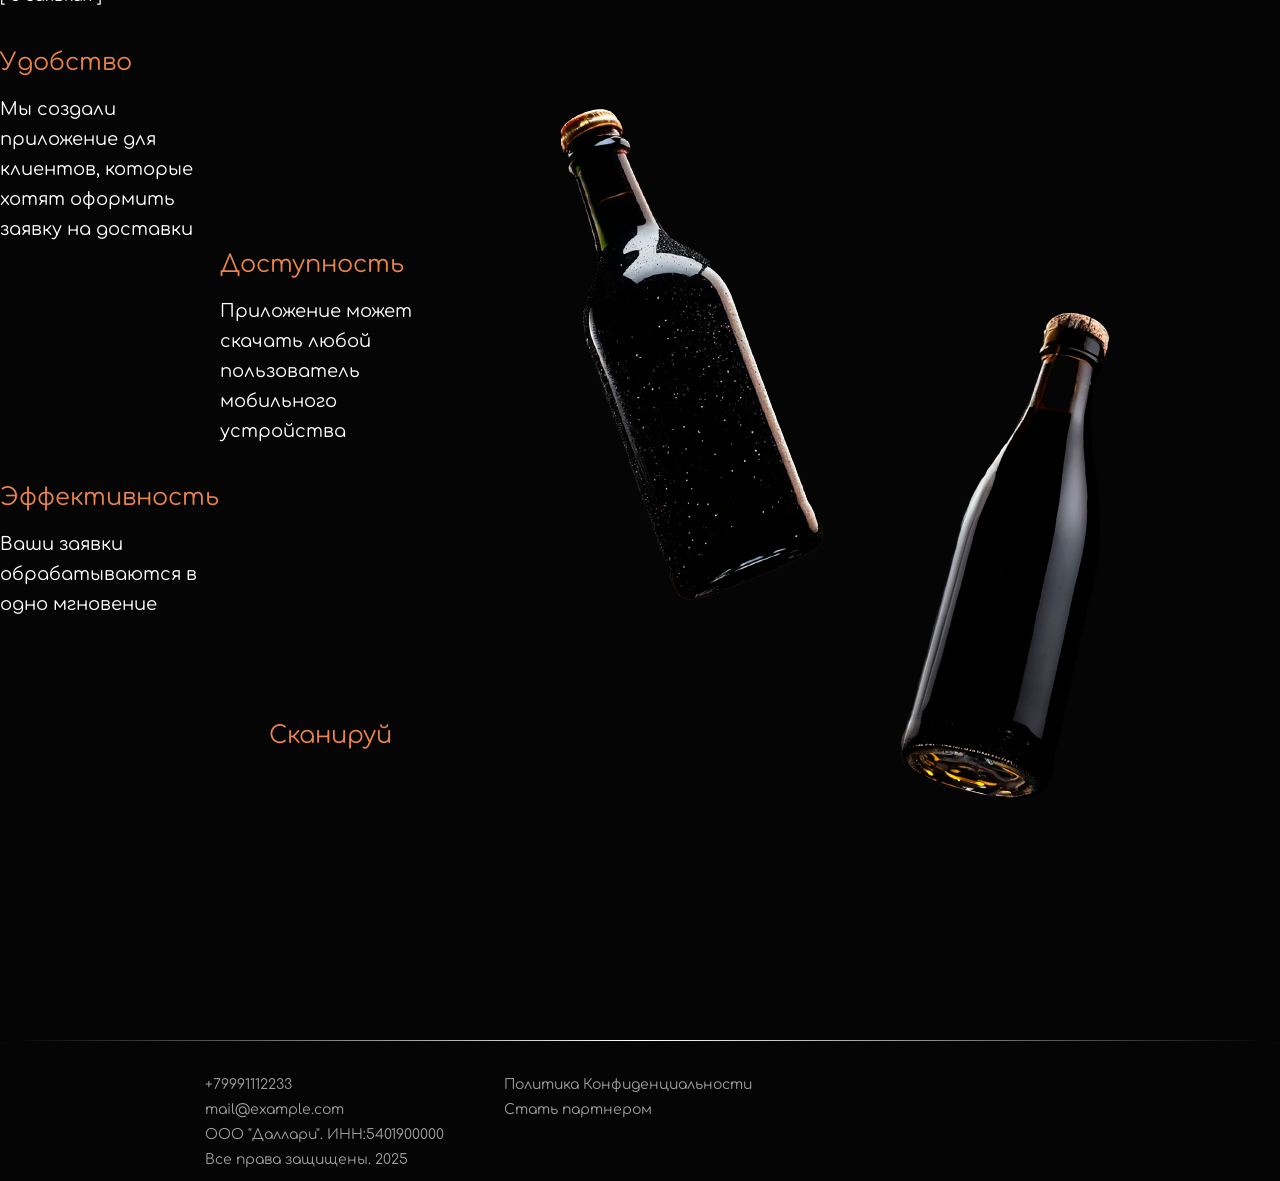
==== commit 6ddc487e: "Update index.html" ====
--- a/index.html
+++ b/index.html
@@ -80,7 +80,7 @@
 					<p class="title">[ факты о нас ]</p>
 				<div class="about--company">
 
-					<img src="https://i.postimg.cc/rm31kWhq/boxes.png" alt="">
+					<img src="/image/boxes.png" alt="">
 
 					<div class="about--company__statistics">
 						<div class="about--company__statistics__circle">
@@ -158,9 +158,9 @@
 							<p>Наша команда погружается в свою работу с высоким <span>энтузиазмом</span>.</p>
 						</div>
 
-						<img src="https://i.postimg.cc/V5yd7WKb/1-box.png" alt="">
-
-						<img src="https://i.postimg.cc/FzkYgBV4/2-box.png" alt="">
+						<img src="/image/1-box.png" alt="">
+
+						<img src="/image/2-box.png" alt="">
 
 						<div class="about--team__text">
 
@@ -178,7 +178,7 @@
 						</div>
 						</div>
 
-						<img src="https://i.postimg.cc/gcxsTcMY/3-box.png" alt="">
+						<img src="/image/3-box.png" alt="">
 
 				</div>
 
@@ -191,7 +191,7 @@
 				<div class="partnership">
 
 					<div>
-						<img src="https://i.postimg.cc/zfDSSqbY/books.png" alt="">
+						<img src="/image/books.png" alt="">
 					<div class="partnership__outline">
 						<p class="partnership__title">Заключение<br>договора<br>о партнерстве</p>
 					</div>
@@ -260,10 +260,10 @@
 						</div>
 						<div>
 							<div class="applications__information__title">Сканируй</div>
-							<img class="qrCode" src="https://i.postimg.cc/HWywMHdj/65a62523be552db996662ad59caf91c8.png" alt="">
-						</div>
-					</div>
-						<img src="https://i.postimg.cc/ZR16QsFT/bottles.png" alt="">
+							<img class="qrCode" src="/image/HWywMHdj/65a62523be552db996662ad59caf91c8.png" alt="">
+						</div>
+					</div>
+						<img src="/image/bottles.png" alt="">
 				</div>
 
 			</section>
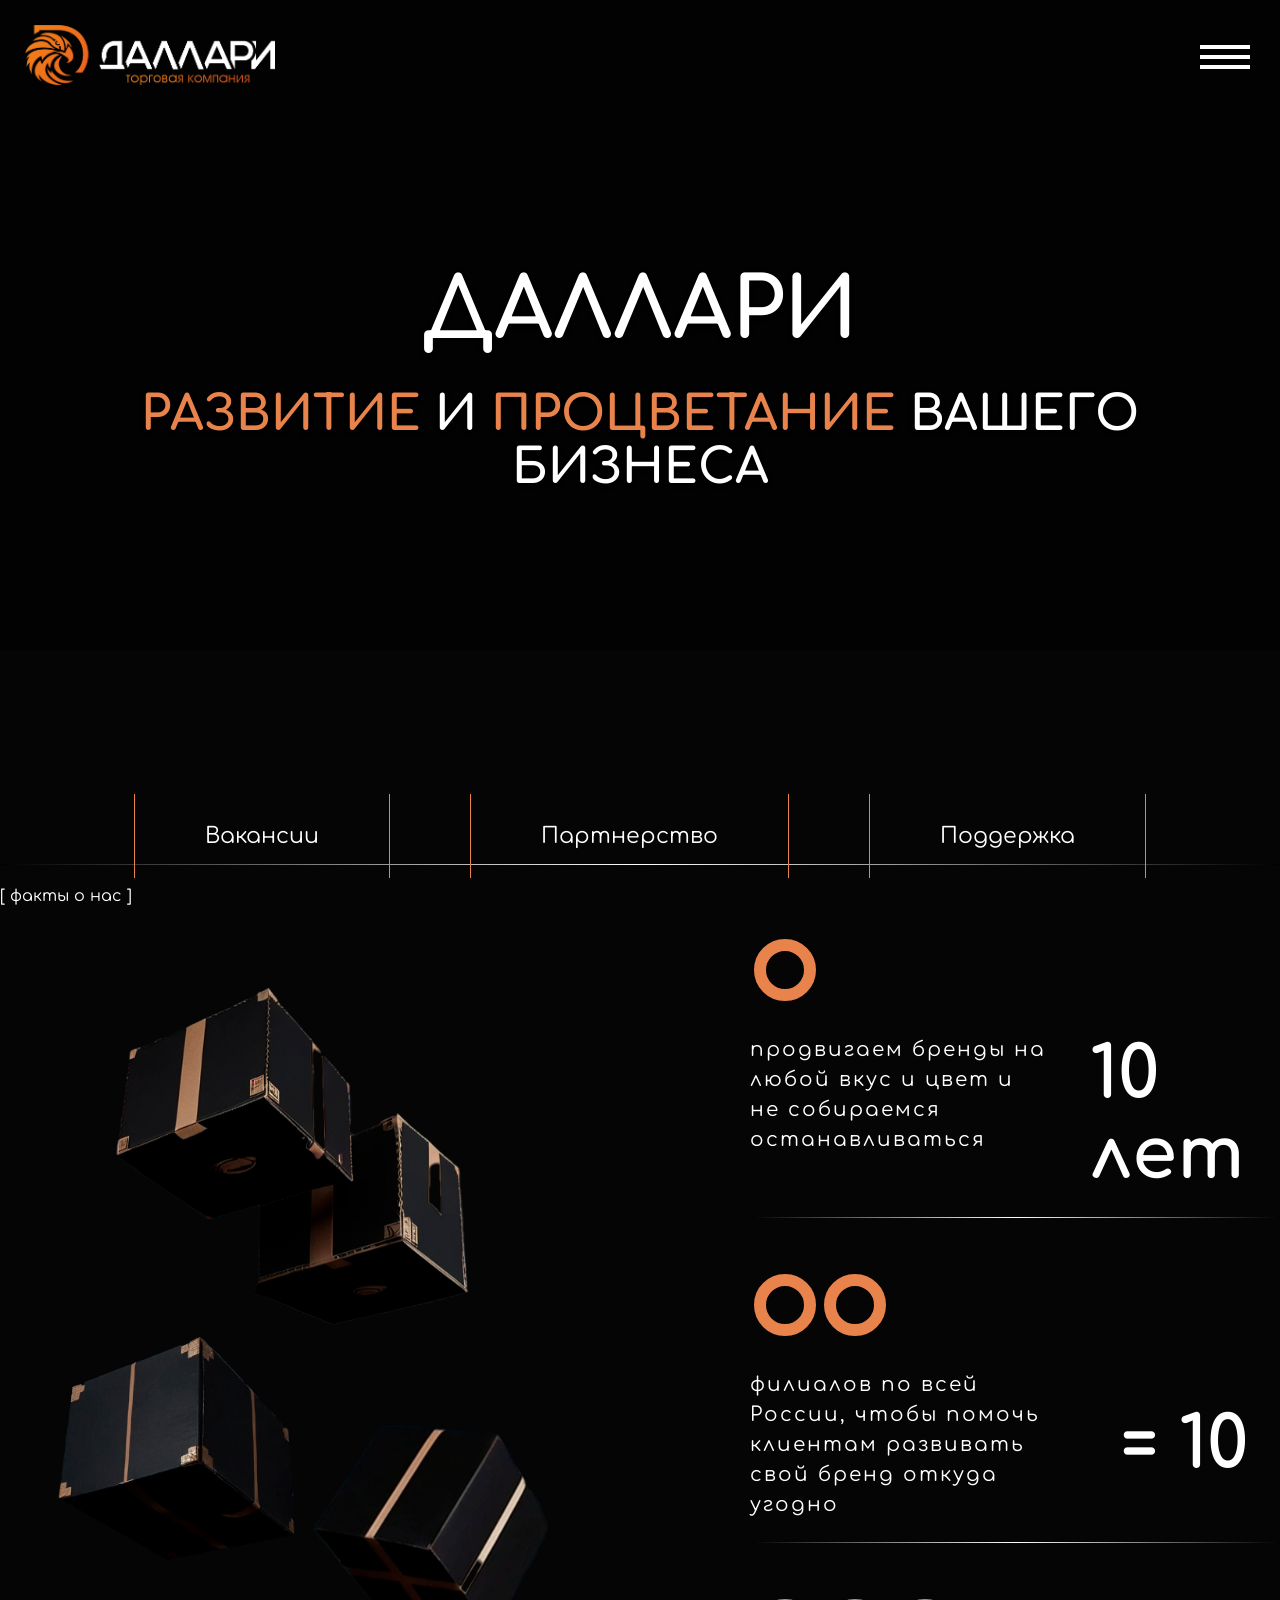
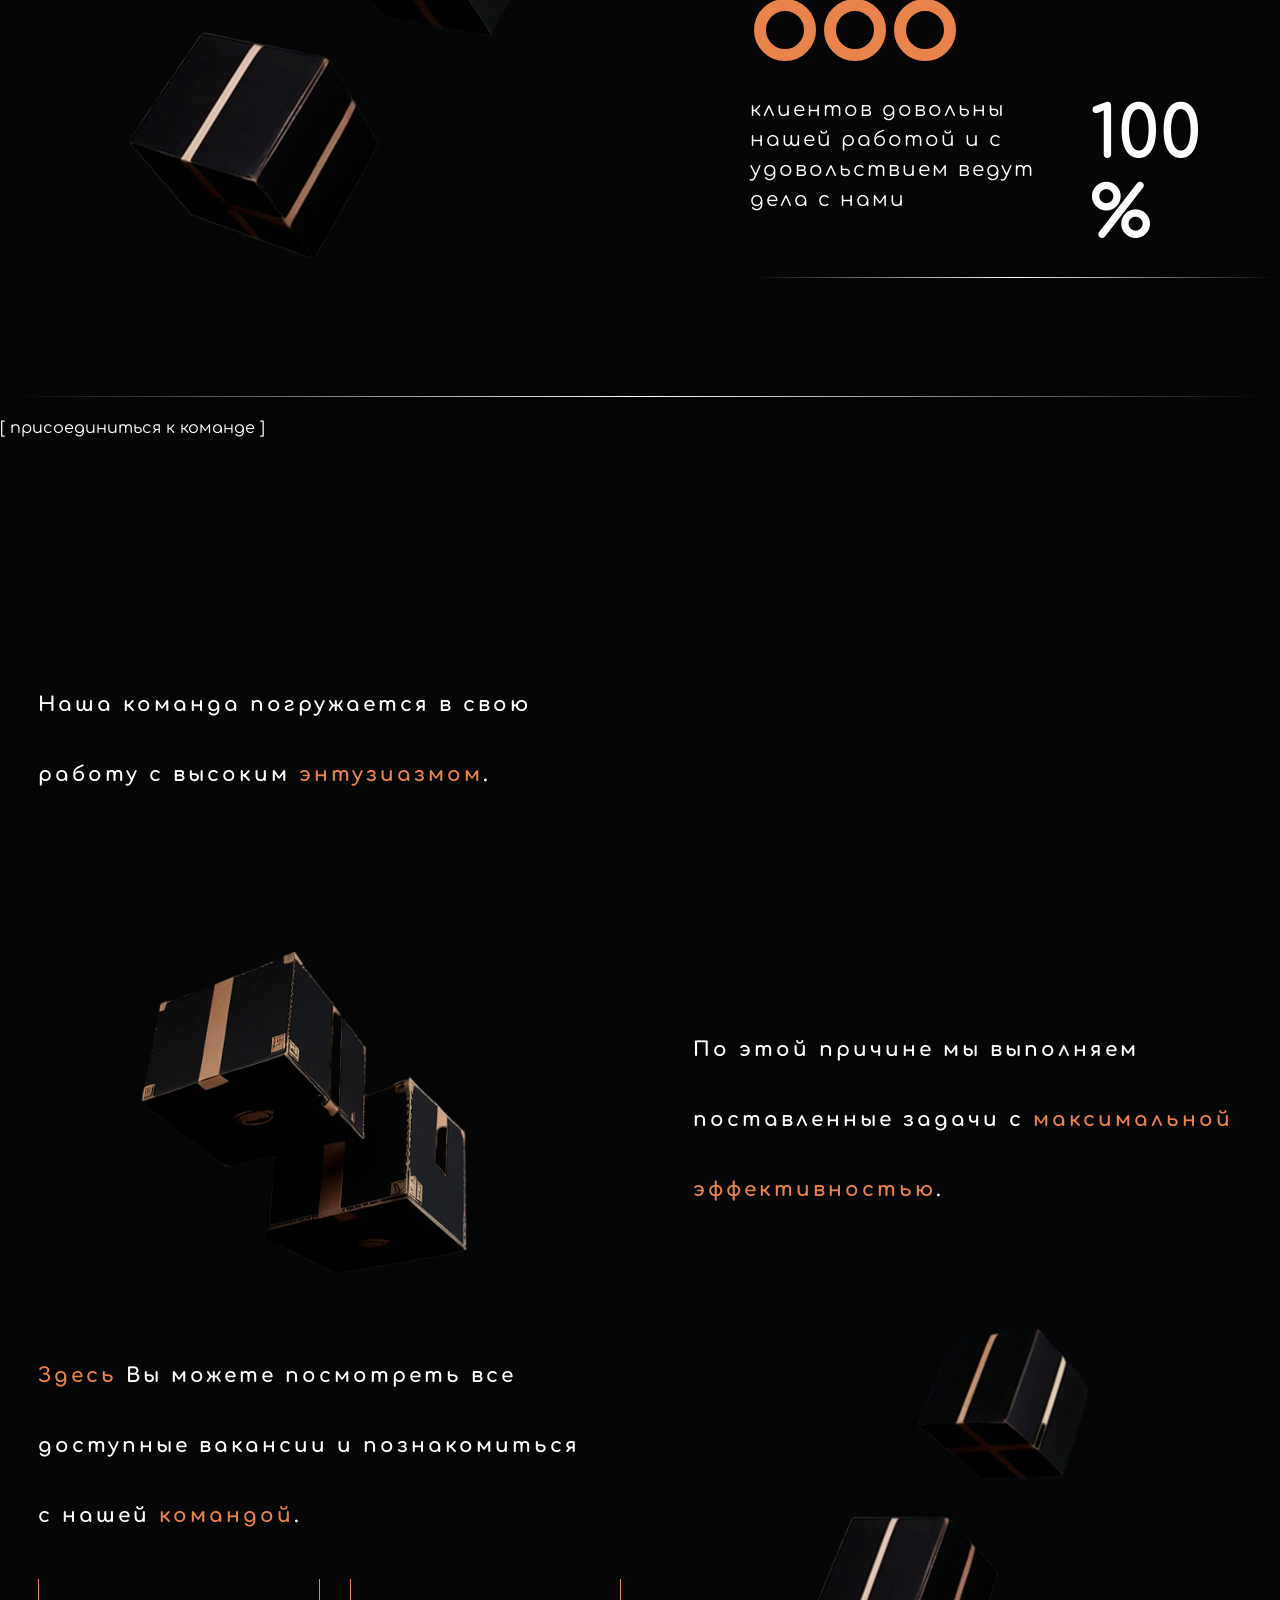
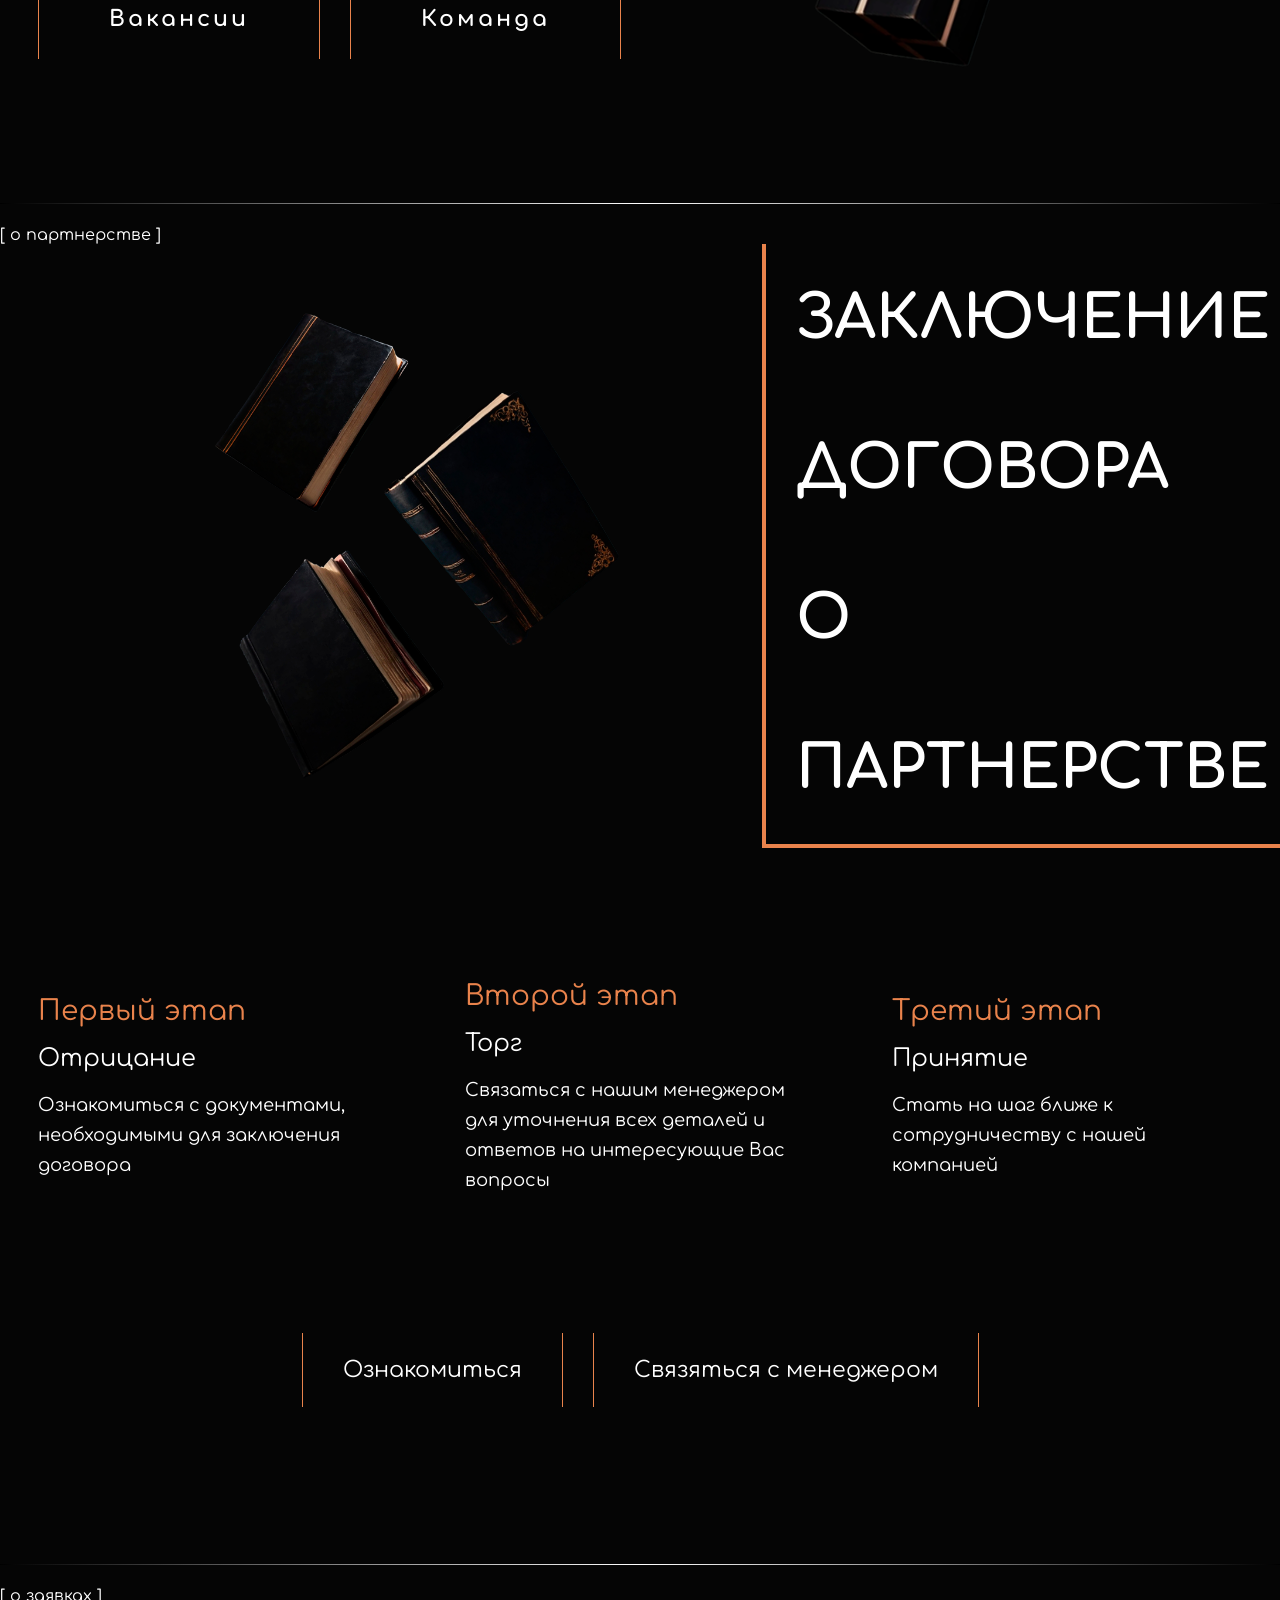
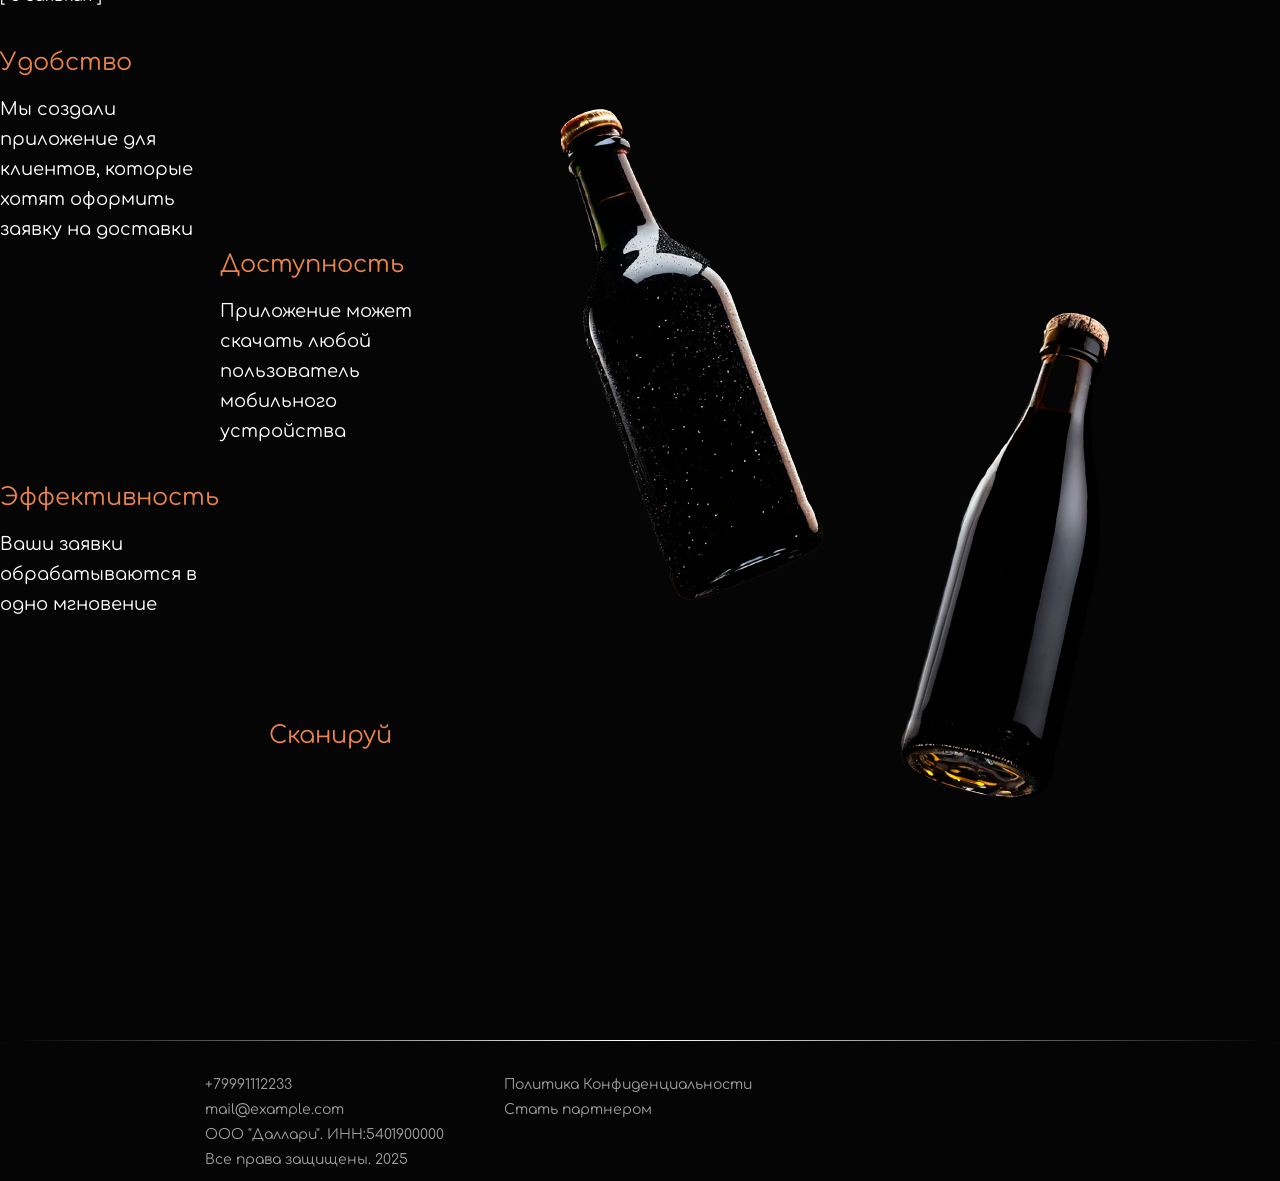
==== commit ffa2d728: "Update index.html" ====
--- a/index.html
+++ b/index.html
@@ -158,7 +158,7 @@
 							<p>Наша команда погружается в свою работу с высоким <span>энтузиазмом</span>.</p>
 						</div>
 
-						<img src="/image/1-box.png" alt="">
+						<img src="https://ibb.co/yndLVctP" alt="">
 
 						<img src="/image/2-box.png" alt="">
 
--- a/css/style.css
+++ b/css/style.css
@@ -109,7 +109,7 @@
 
 /* ПАНЕЛЬ НАВИГАЦИИ САЙТА */
 header {
-  background-image: url("https://i.postimg.cc/W4frGgc0/Shapka.png");
+  background-image: url("image/Shapka.png");
   background-repeat: no-repeat;
   background-position: center center;
   background-size: cover;
@@ -690,4 +690,4 @@
 
 footer a[href^="mailto"] {
   color: inherit;
-}+}
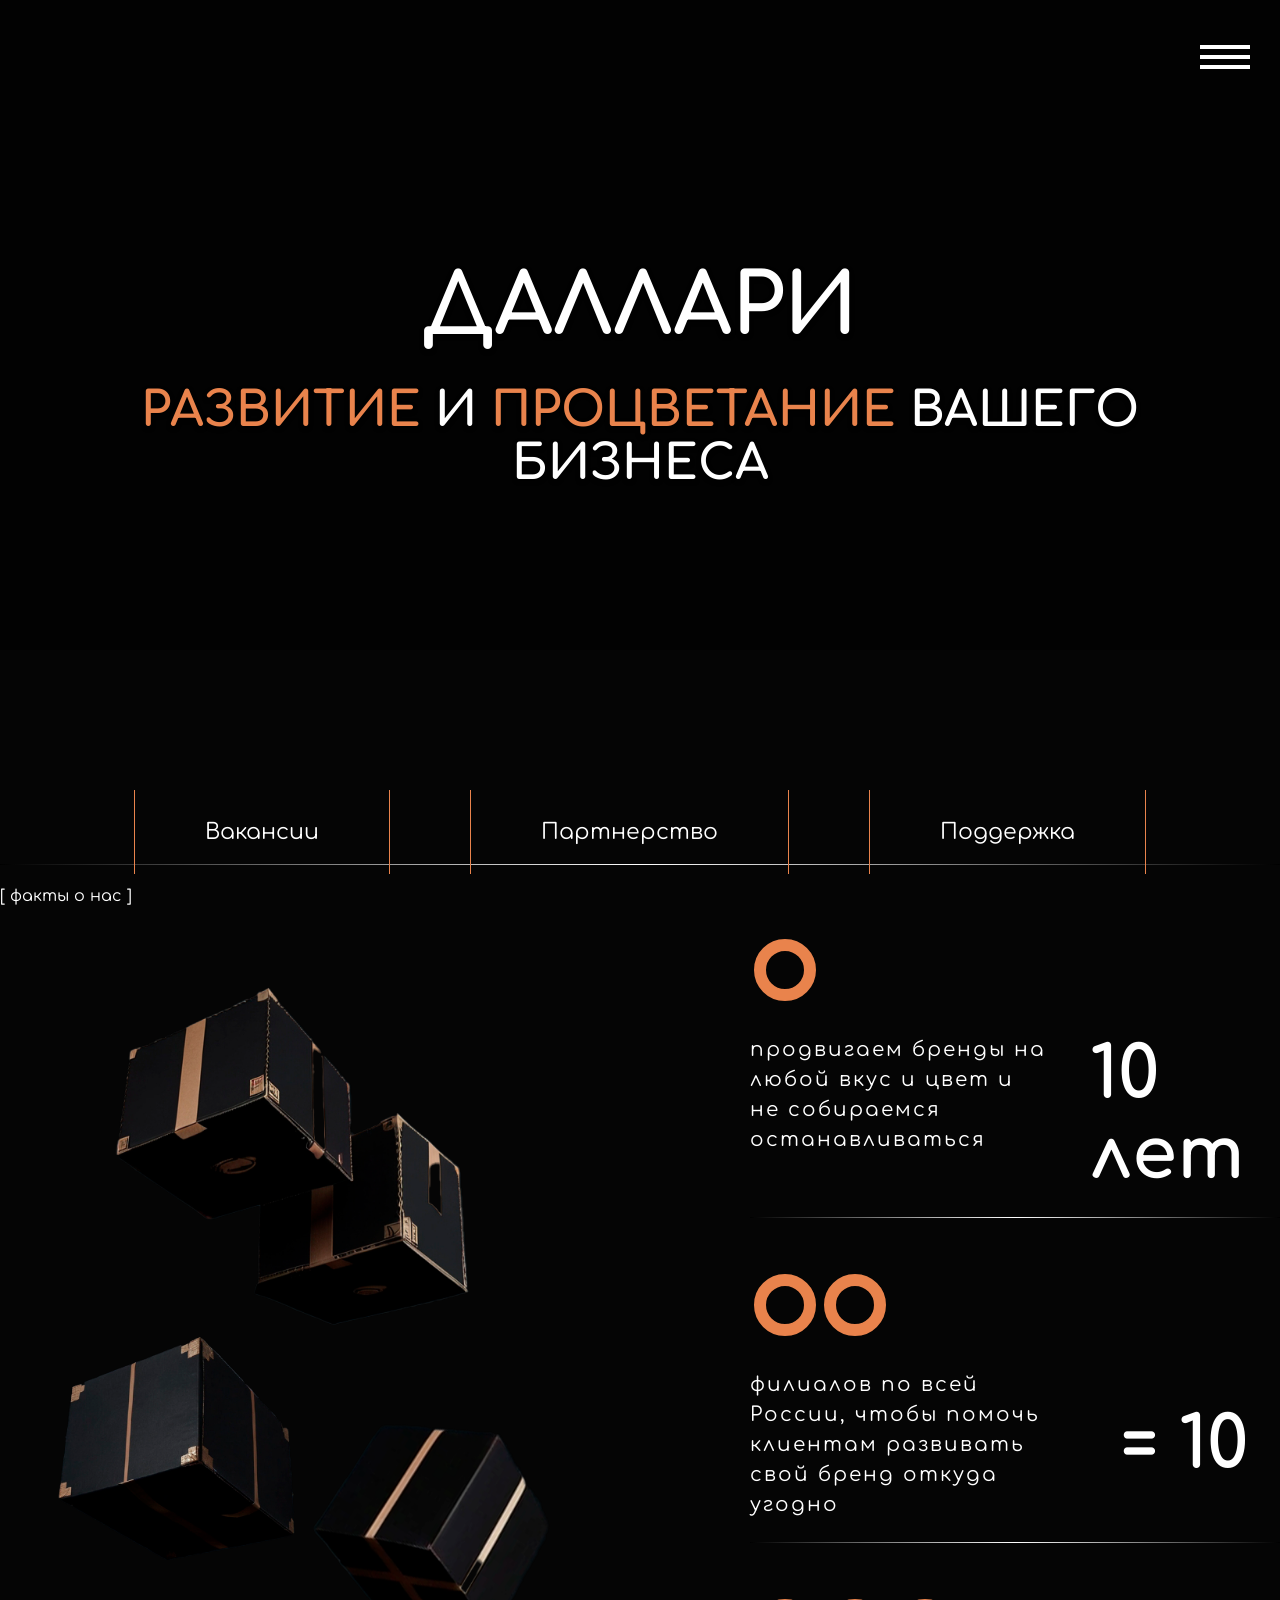
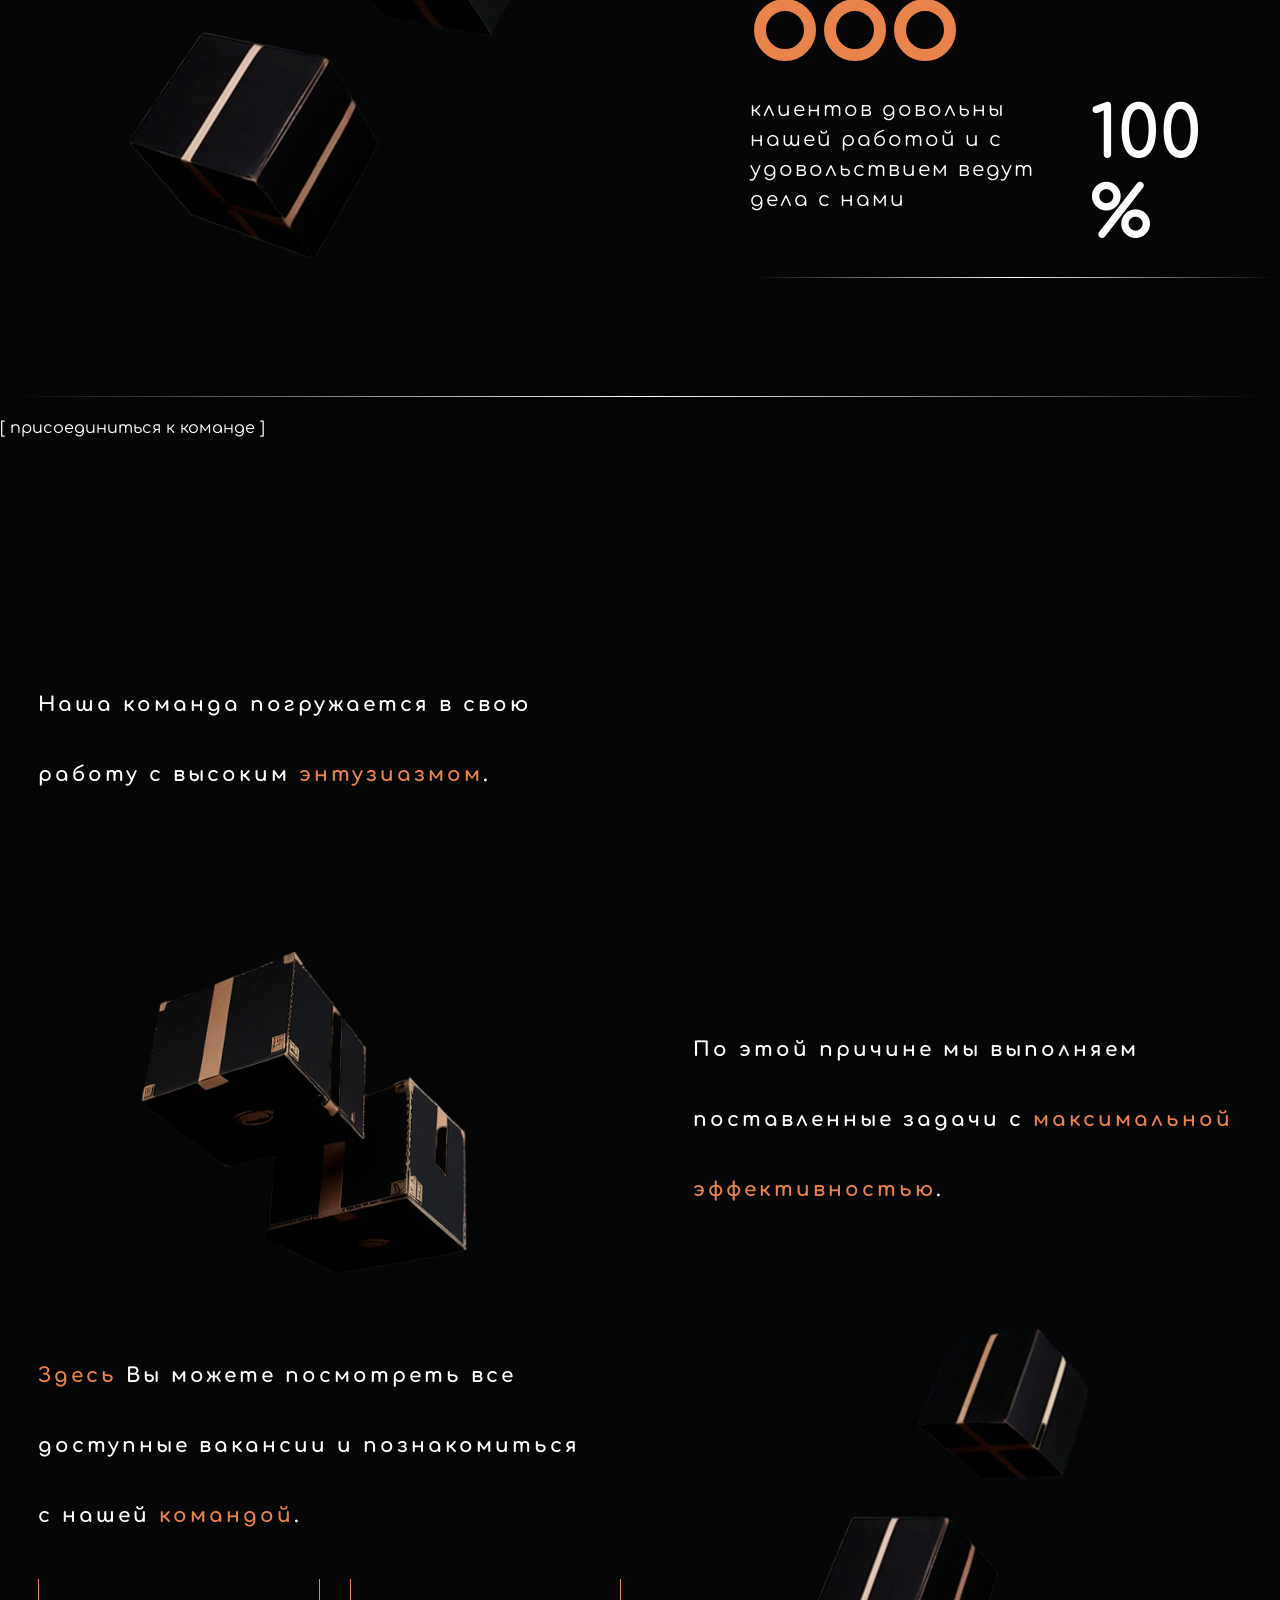
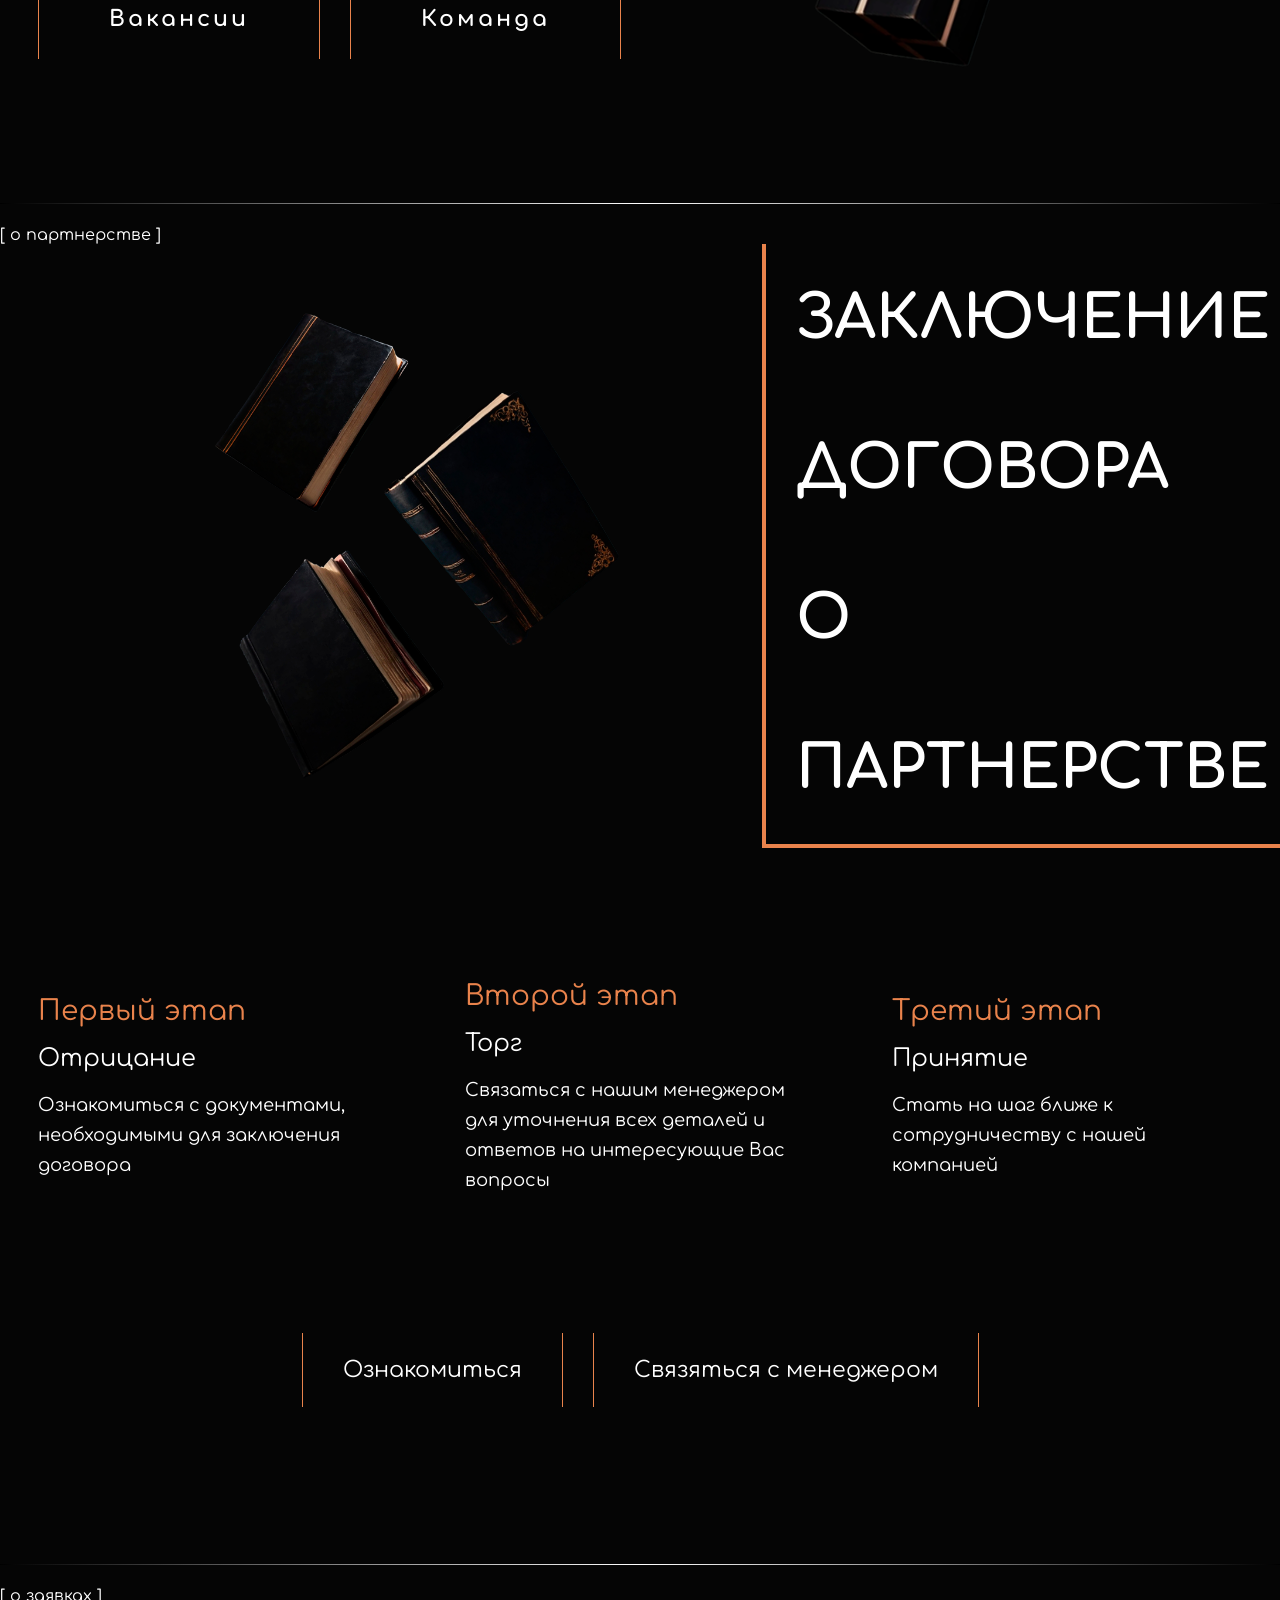
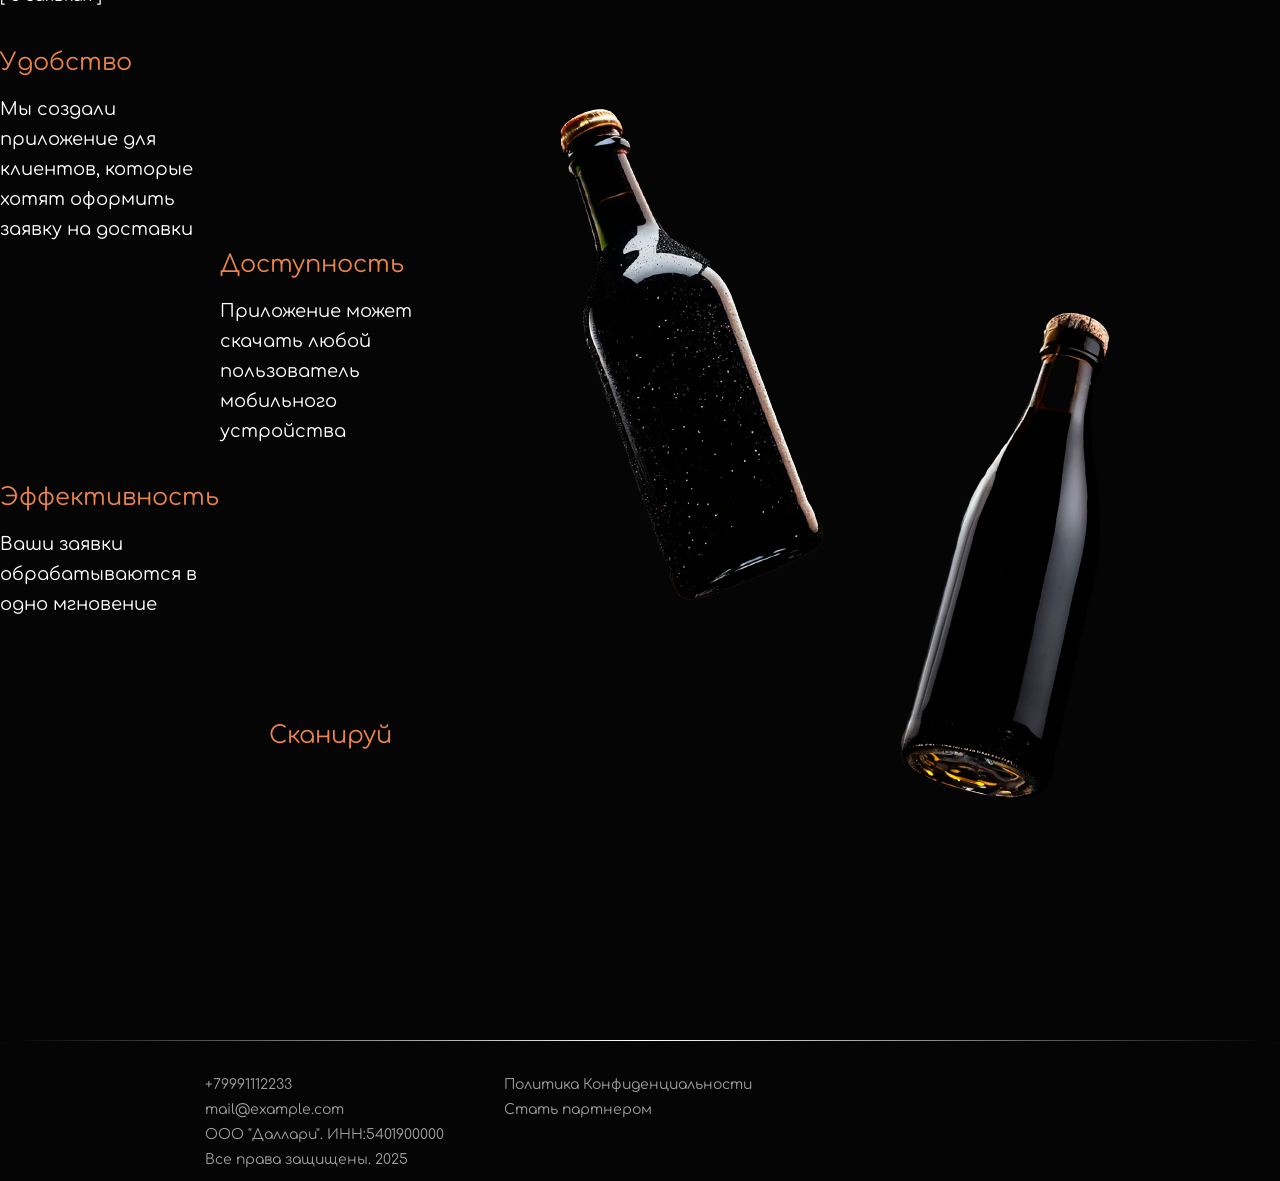
==== commit efa0b4bc: "Update index.html" ====
--- a/index.html
+++ b/index.html
@@ -46,7 +46,7 @@
 
 			<header>
 				<div class="navigation">
-				<a href="#0"><img class="logo" src="/image/Logo__full.png" alt=""></a>
+				<a href="#0"><img class="logo" src="https://i.ibb.co/21zKfdXF/Logo-full.png" alt=""></a>
 				<button class="burger--btn" id="burger">
 					<span></span>
 					<span></span>
--- a/css/style.css
+++ b/css/style.css
@@ -109,7 +109,7 @@
 
 /* ПАНЕЛЬ НАВИГАЦИИ САЙТА */
 header {
-  background-image: url("image/Shapka.png");
+  background-image: url("https://i.ibb.co/x8chNDxr/Shapka.png");
   background-repeat: no-repeat;
   background-position: center center;
   background-size: cover;
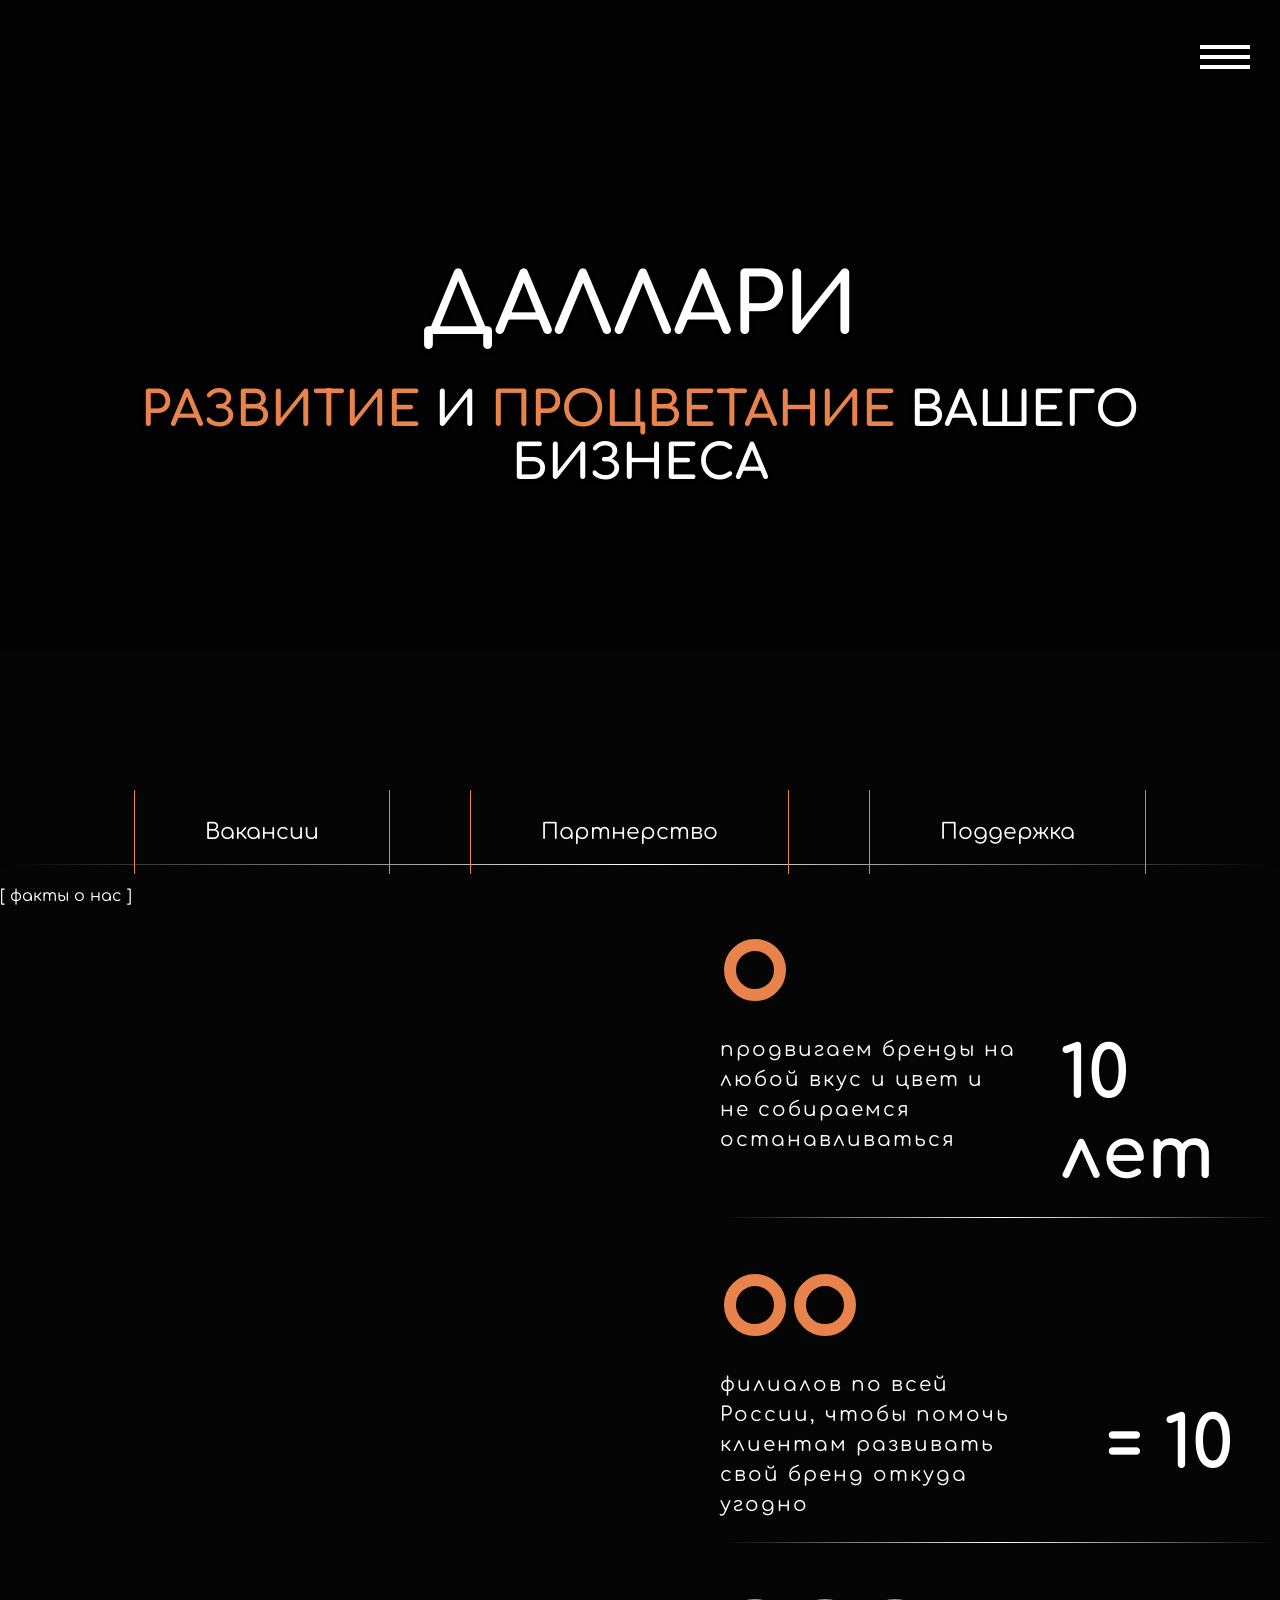
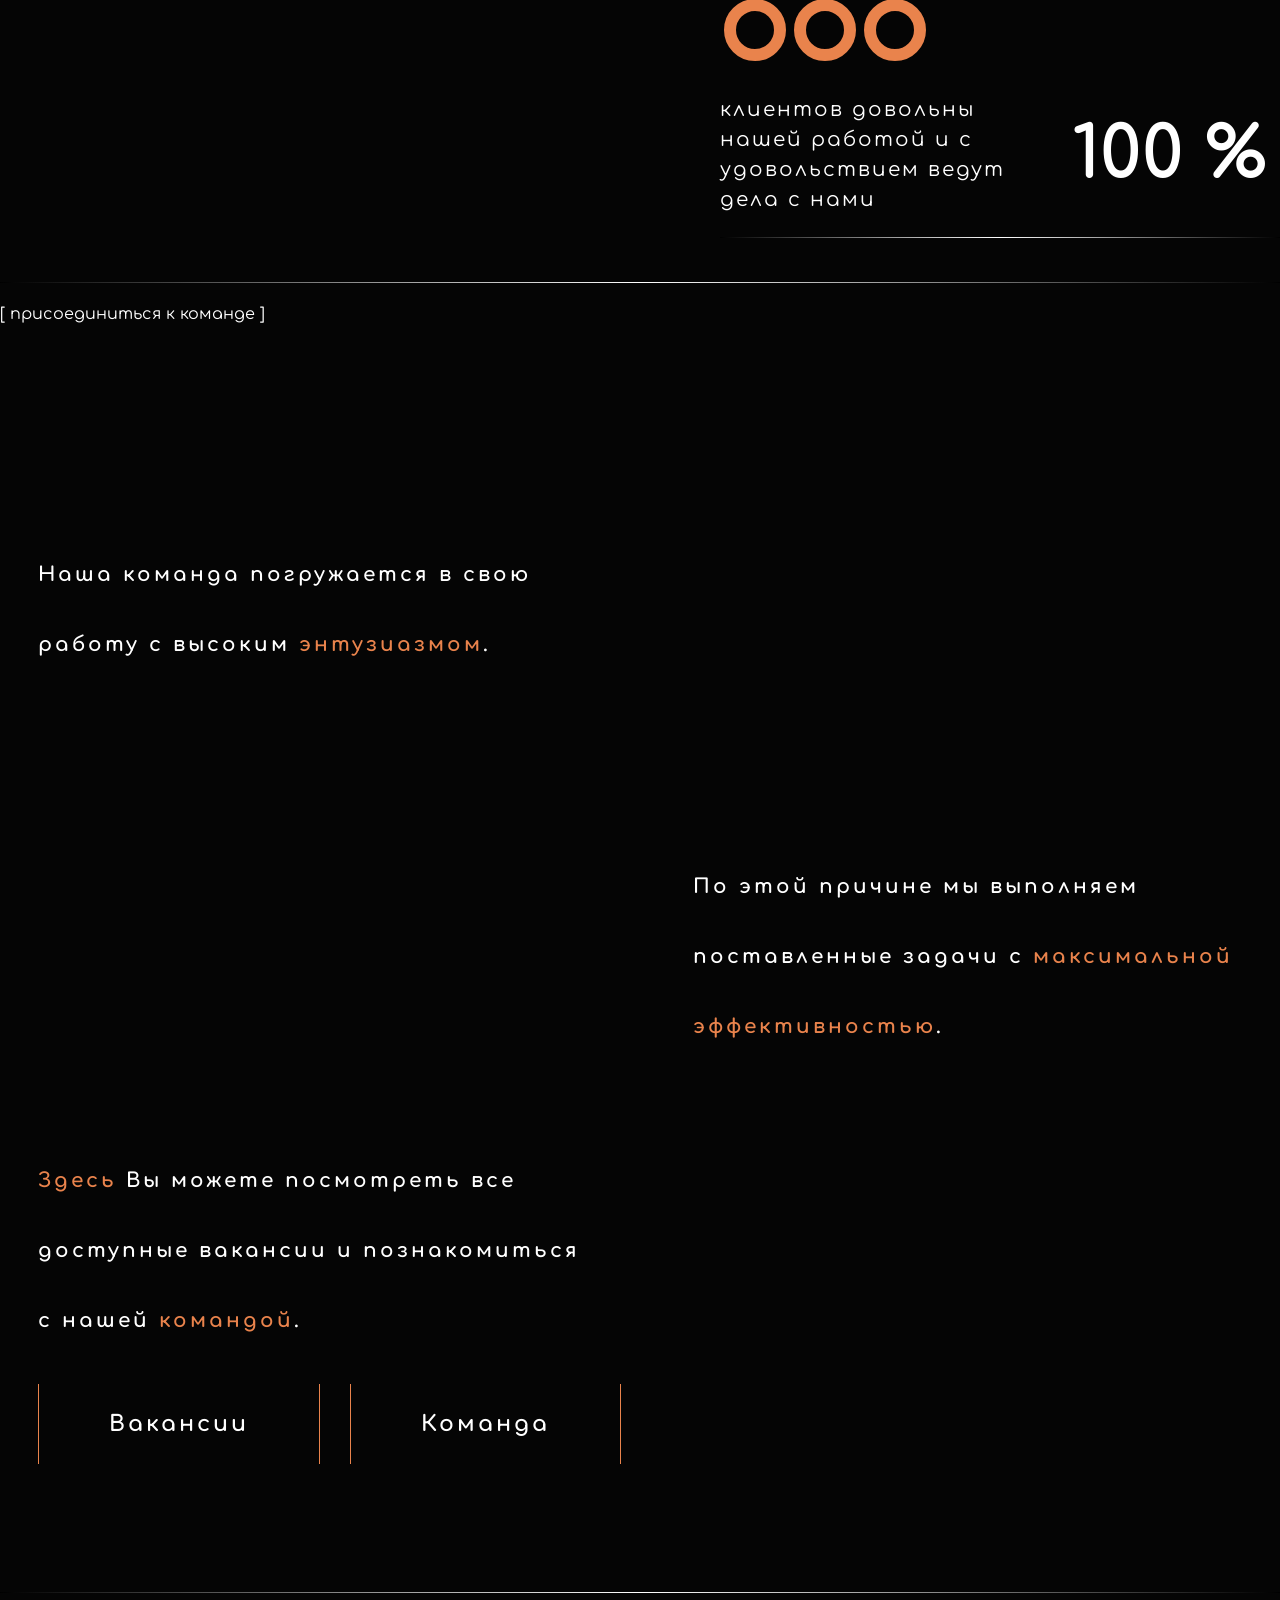
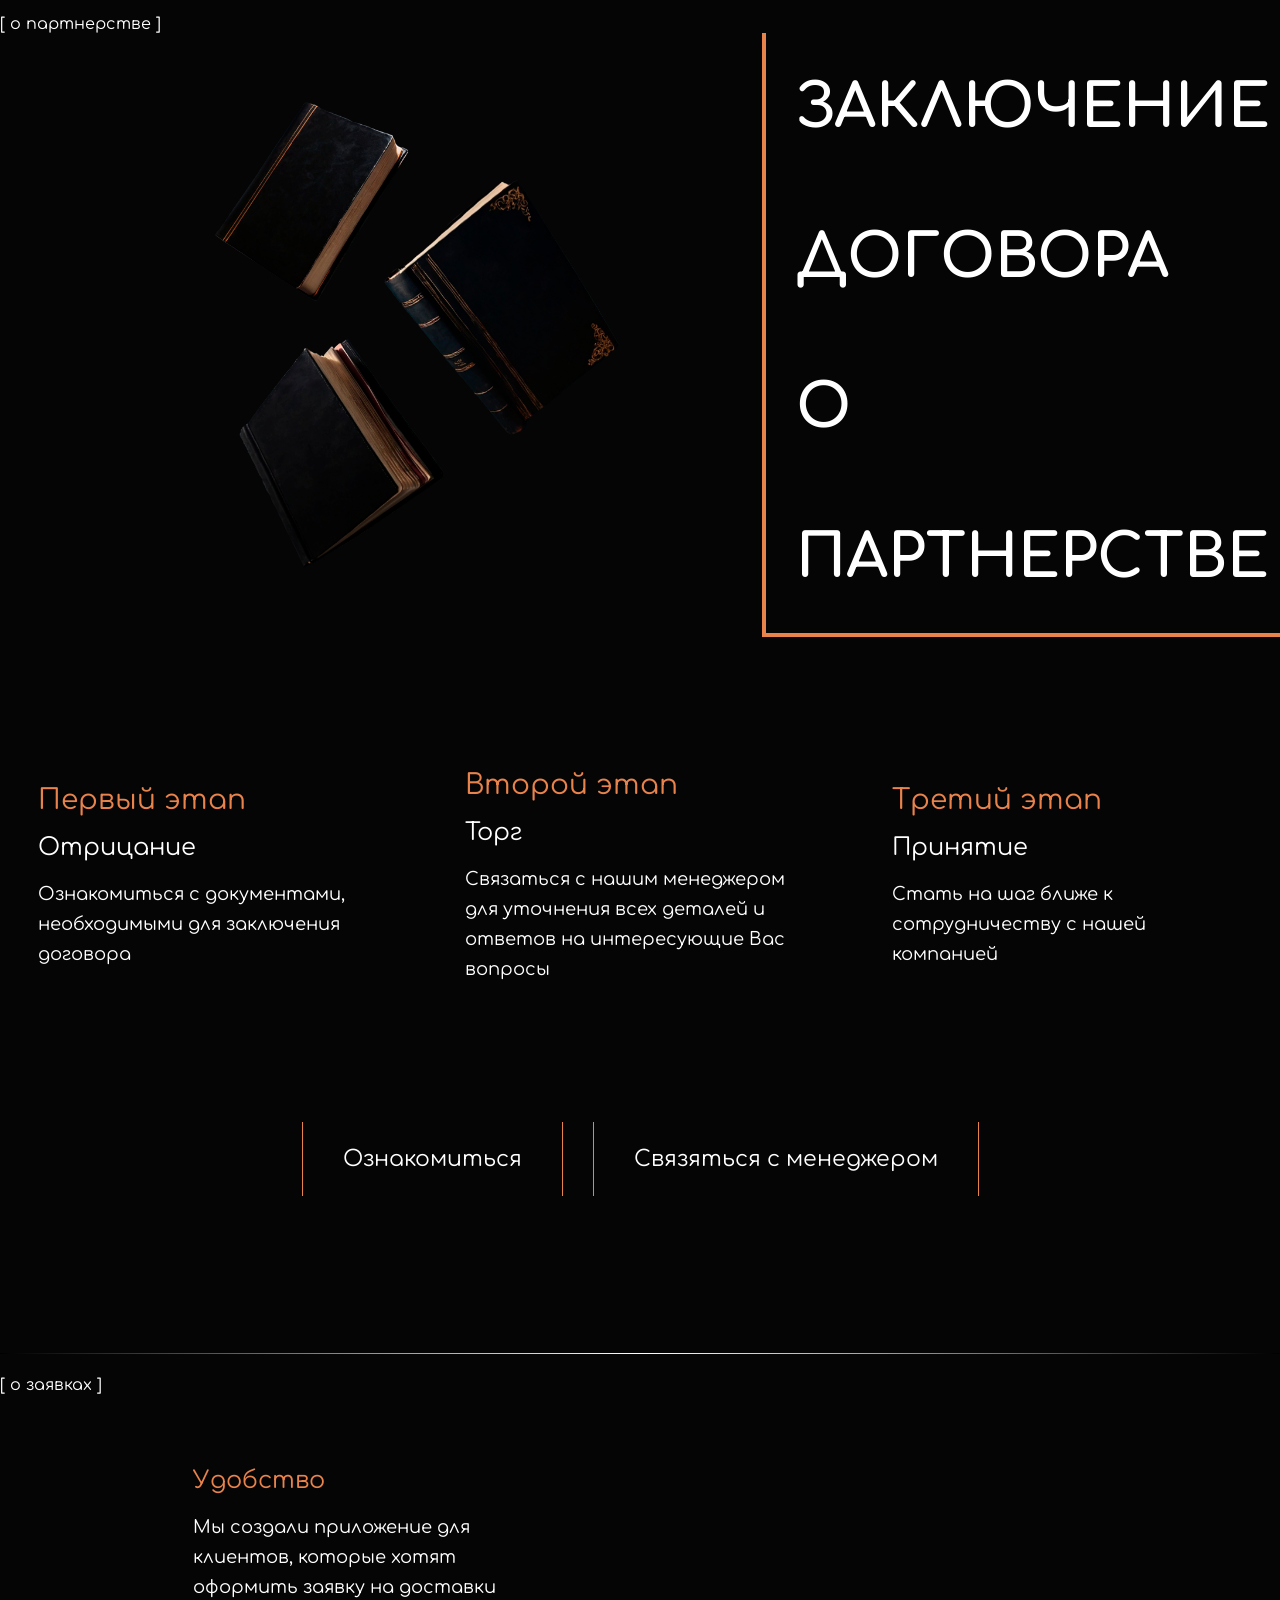
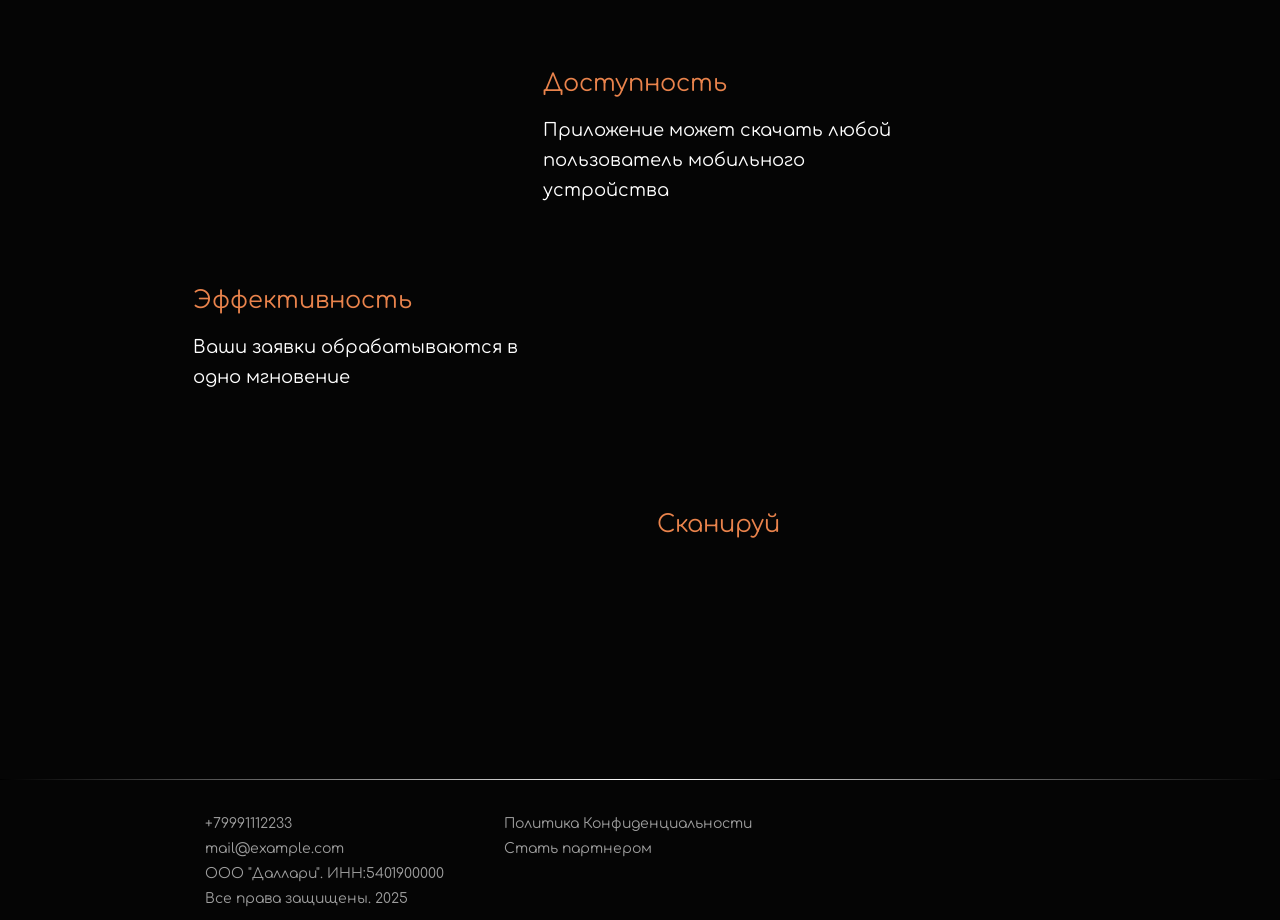
==== commit 0a70a0c1: "Update index.html" ====
--- a/index.html
+++ b/index.html
@@ -80,7 +80,7 @@
 					<p class="title">[ факты о нас ]</p>
 				<div class="about--company">
 
-					<img src="/image/boxes.png" alt="">
+					<img src="https://i.ibb.co/60zL3XPC/boxes.png" alt="">
 
 					<div class="about--company__statistics">
 						<div class="about--company__statistics__circle">
@@ -158,9 +158,9 @@
 							<p>Наша команда погружается в свою работу с высоким <span>энтузиазмом</span>.</p>
 						</div>
 
-						<img src="https://ibb.co/yndLVctP" alt="">
-
-						<img src="/image/2-box.png" alt="">
+						<img src="https://i.ibb.co/4gM6Mg1S/1-box.png" alt="">
+
+						<img src="https://i.ibb.co/Lh8VLRjx/2-box.png" alt="">
 
 						<div class="about--team__text">
 
@@ -178,7 +178,7 @@
 						</div>
 						</div>
 
-						<img src="/image/3-box.png" alt="">
+						<img src="https://i.ibb.co/Kpk8WW8H/3-box.png" alt="">
 
 				</div>
 
@@ -260,10 +260,10 @@
 						</div>
 						<div>
 							<div class="applications__information__title">Сканируй</div>
-							<img class="qrCode" src="/image/HWywMHdj/65a62523be552db996662ad59caf91c8.png" alt="">
-						</div>
-					</div>
-						<img src="/image/bottles.png" alt="">
+							<img class="qrCode" src="https://i.ibb.co/k2NXR15C/65a62523be552db996662ad59caf91c8.png" alt="">
+						</div>
+					</div>
+						<img src="https://i.ibb.co/HTTwQ502/bottles.png" alt="">
 				</div>
 
 			</section>
--- a/css/style.css
+++ b/css/style.css
@@ -109,7 +109,7 @@
 
 /* ПАНЕЛЬ НАВИГАЦИИ САЙТА */
 header {
-  background-image: url("https://i.ibb.co/x8chNDxr/Shapka.png");
+  background-image: url("https://i.postimg.cc/qRHjJn7n/Shapka.png");
   background-repeat: no-repeat;
   background-position: center center;
   background-size: cover;
